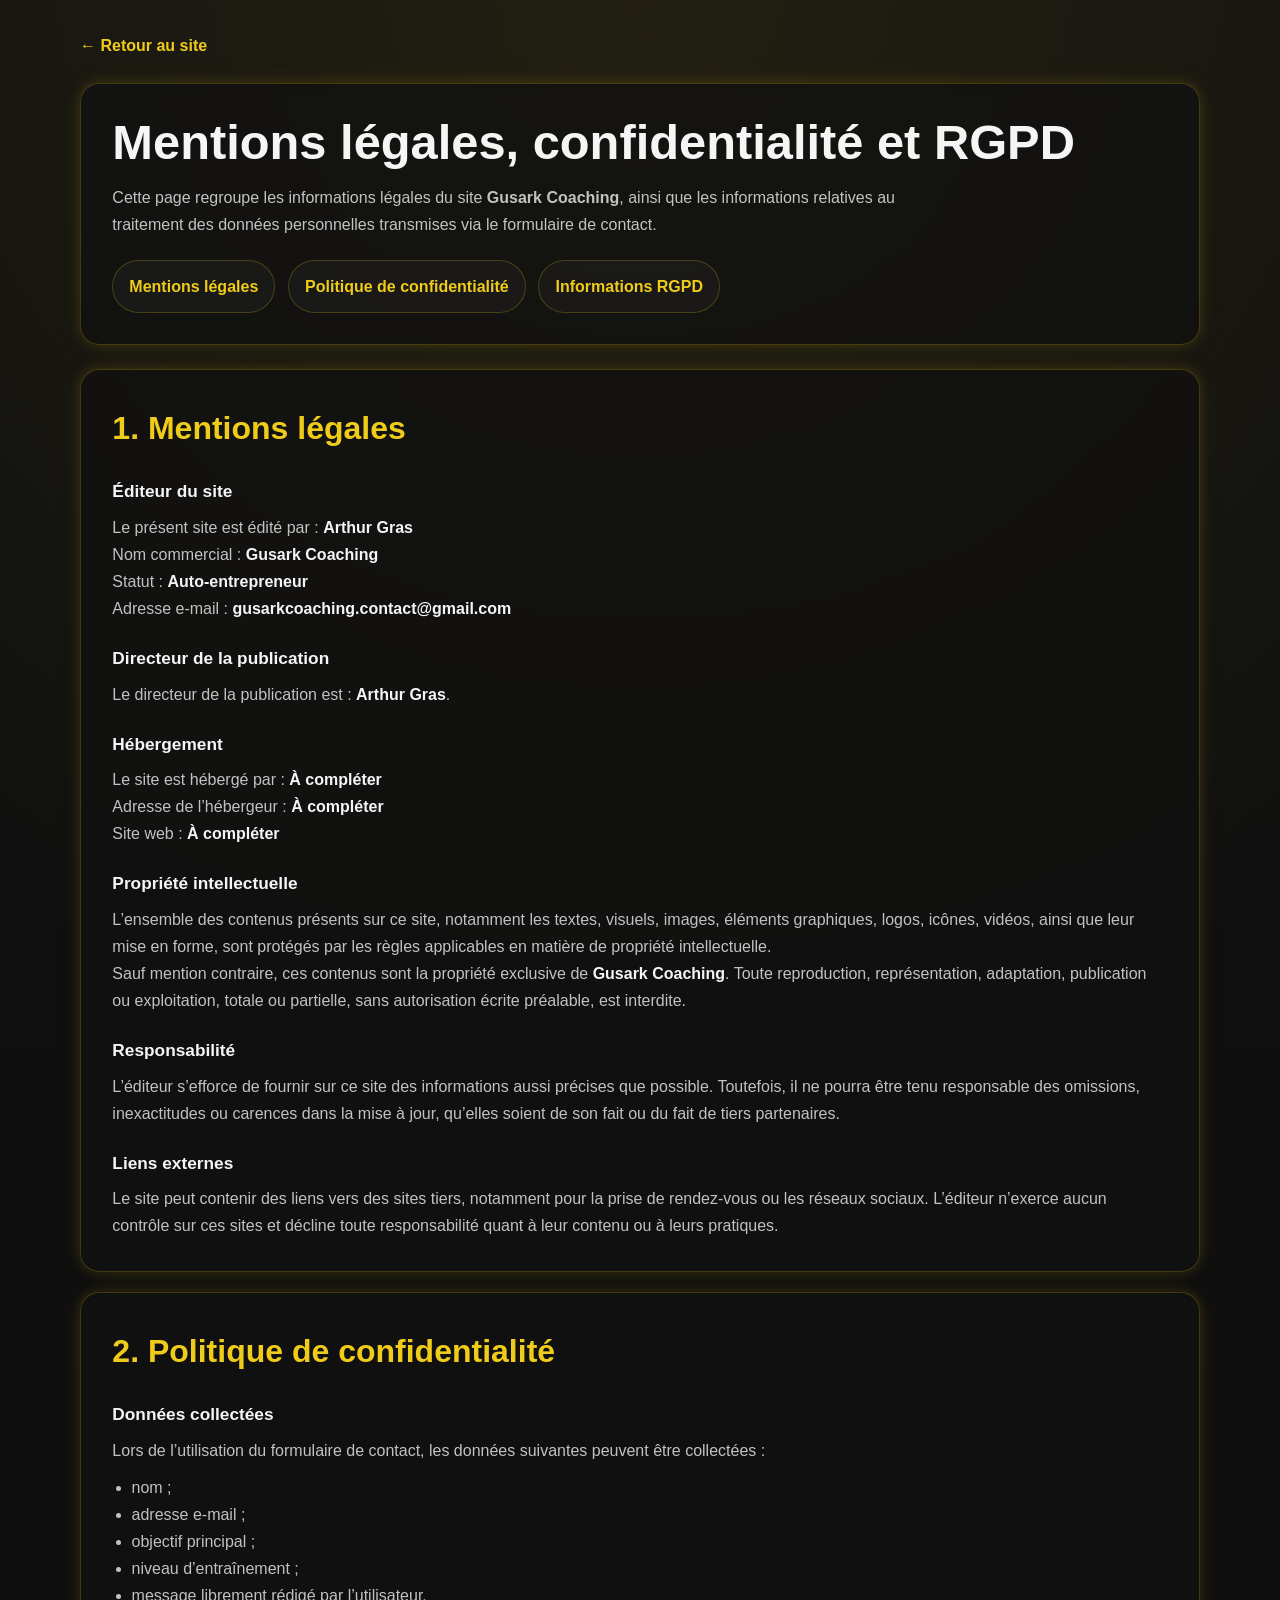
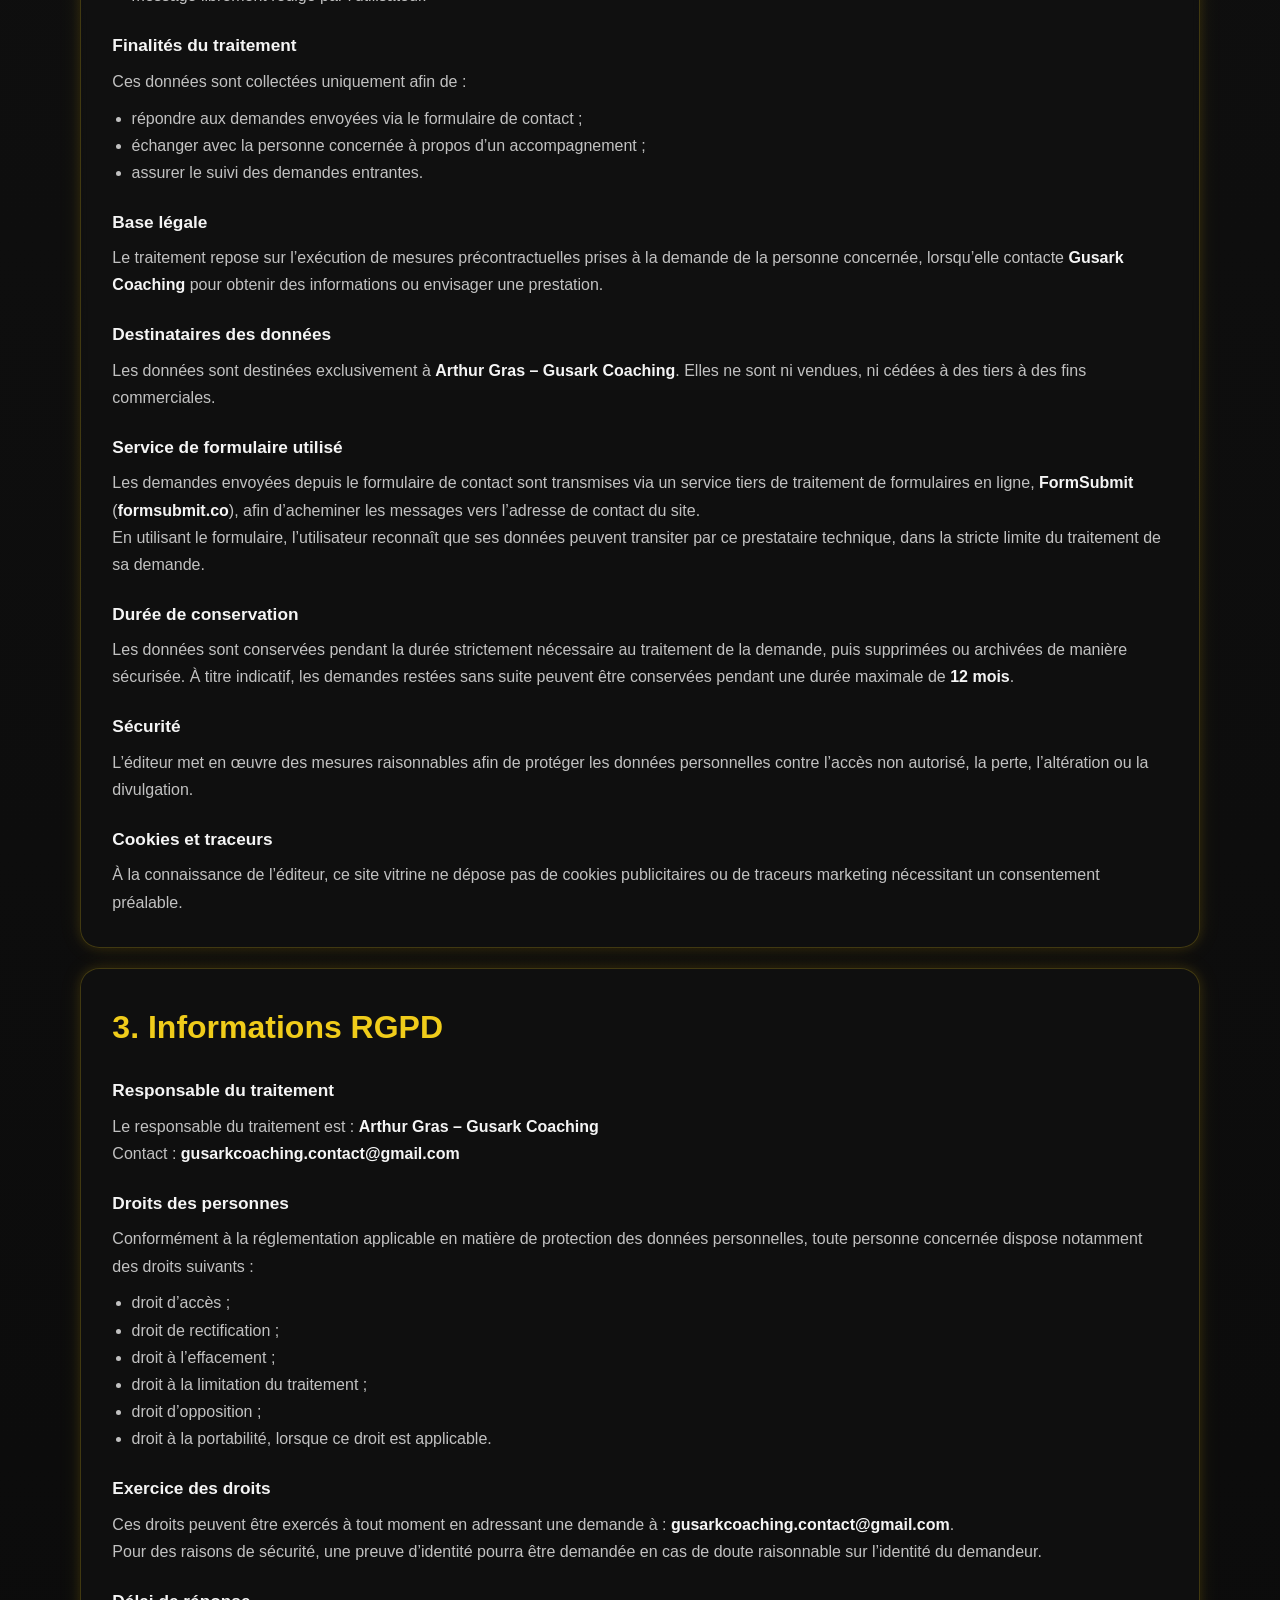
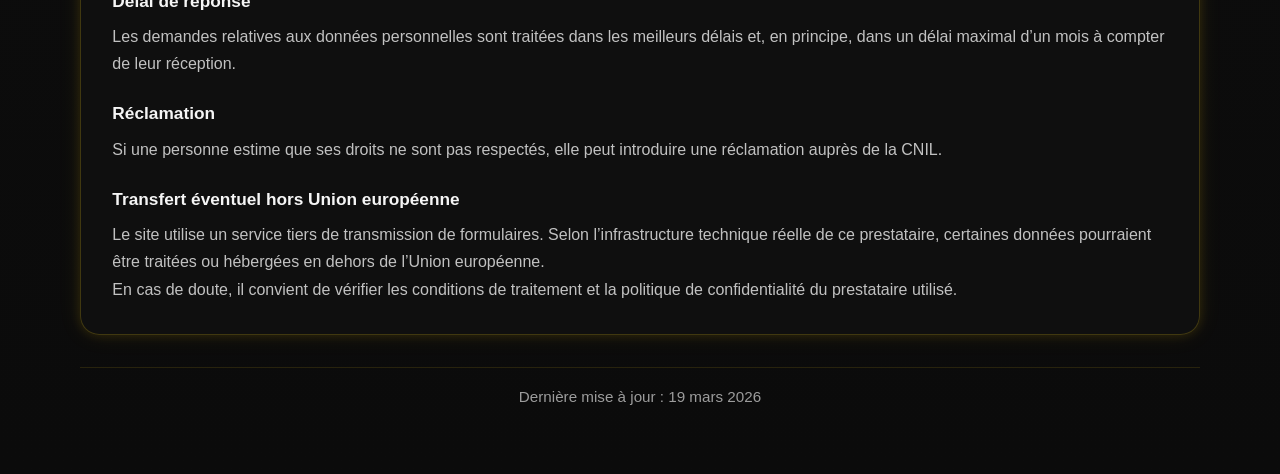
==== rgpd.html @ 07670568 "site_gusarkcoaching_v1" ====
<!DOCTYPE html>
<html lang="fr">
<head>
  <meta charset="UTF-8" />
  <meta name="viewport" content="width=device-width, initial-scale=1.0" />
  <link rel="icon" type="image/png" sizes="32x32" href="./images/favicon.png">
  <title>Mentions légales • Confidentialité • RGPD | Gusark Coaching</title>
  <meta
    name="description"
    content="Mentions légales, politique de confidentialité et informations RGPD du site Gusark Coaching."
  />

  <style>
    :root {
      --color-primary: #111111;
      --color-secondary: #f0cc1a;
      --color-text: #f5f5f5;
      --color-muted: rgba(245, 245, 245, 0.78);
      --color-border: rgba(240, 204, 26, 0.22);
      --color-card: rgba(17, 17, 17, 0.78);
      --color-card-strong: rgba(17, 17, 17, 0.9);
      --color-highlight: rgba(240, 204, 26, 0.08);
      --shadow-soft:
        0 0 12px rgba(255, 204, 0, 0.12),
        0 0 24px rgba(255, 204, 0, 0.08);
      --radius: 1.2rem;
      --max-width: 70rem;
      --linear-yellow: linear-gradient(135deg, #ffdd55 0%, #f0cc1a 100%);
    }

    * {
      box-sizing: border-box;
      margin: 0;
      padding: 0;
    }

    html {
      scroll-behavior: smooth;
    }

    body {
      min-height: 100vh;
      font-family: Arial, Helvetica, sans-serif;
      color: var(--color-text);
      background:
        radial-gradient(circle at top, rgba(240, 204, 26, 0.08), transparent 30%),
        linear-gradient(180deg, #111111 0%, #0b0b0b 100%);
      line-height: 1.7;
    }

    a {
      color: var(--color-secondary);
      text-decoration: none;
      transition: color 0.2s ease, opacity 0.2s ease;
    }

    a:hover,
    a:focus {
      opacity: 0.85;
      text-decoration: underline;
    }

    .legal-page {
      width: min(calc(100% - 2rem), var(--max-width));
      margin: 0 auto;
      padding: 2rem 0 4rem;
    }

    .back-link {
      display: inline-flex;
      align-items: center;
      gap: 0.4rem;
      margin-bottom: 1.5rem;
      font-weight: 700;
    }

    .legal-hero {
      background: var(--color-card);
      border: 1px solid var(--color-border);
      border-radius: var(--radius);
      backdrop-filter: blur(4px);
      box-shadow: var(--shadow-soft);
      padding: clamp(1.4rem, 1rem + 1.2vw, 2.4rem);
      margin-bottom: 1.5rem;
    }

    .legal-hero h1 {
      font-size: clamp(2rem, 1.45rem + 2vw, 3.2rem);
      line-height: 1.1;
      margin-bottom: 0.9rem;
    }

    .legal-hero p {
      color: var(--color-muted);
      max-width: 52rem;
    }

    .legal-nav {
      display: flex;
      flex-wrap: wrap;
      gap: 0.8rem;
      margin-top: 1.4rem;
    }

    .legal-nav a {
      display: inline-flex;
      align-items: center;
      justify-content: center;
      padding: 0.72rem 1rem;
      border: 1px solid var(--color-border);
      border-radius: 999px;
      background: rgba(255, 255, 255, 0.03);
      text-decoration: none;
      font-weight: 600;
    }

    .legal-nav a:hover,
    .legal-nav a:focus {
      text-decoration: none;
      transform: translateY(-1px);
      box-shadow: var(--shadow-soft);
    }

    .legal-section {
      background: var(--color-card);
      border: 1px solid var(--color-border);
      border-radius: var(--radius);
      backdrop-filter: blur(4px);
      box-shadow: var(--shadow-soft);
      padding: clamp(1.4rem, 1rem + 1.2vw, 2rem);
      margin-top: 1.25rem;
    }

    .legal-section h2 {
      color: var(--color-secondary);
      font-size: clamp(1.5rem, 1.2rem + 1vw, 2rem);
      margin-bottom: 1rem;
    }

    .legal-section h3 {
      font-size: 1.08rem;
      margin-top: 1.35rem;
      margin-bottom: 0.45rem;
    }

    .legal-section p,
    .legal-section li {
      color: var(--color-muted);
    }

    .legal-section ul {
      margin: 0.6rem 0 0 1.2rem;
    }

    .legal-section strong {
      color: var(--color-text);
    }

    .legal-note {
      margin-top: 1.1rem;
      padding: 1rem 1.1rem;
      border-left: 4px solid var(--color-secondary);
      border-radius: 0.8rem;
      background: var(--color-highlight);
      color: var(--color-text);
    }

    .mini-mention {
      margin-top: 1rem;
      padding: 0.9rem 1rem;
      border-radius: 0.9rem;
      background: rgba(255, 255, 255, 0.03);
      border: 1px solid rgba(240, 204, 26, 0.14);
      font-size: 0.96rem;
    }

    .legal-footer {
      margin-top: 2rem;
      padding-top: 1rem;
      border-top: 1px solid rgba(240, 204, 26, 0.12);
      text-align: center;
      color: rgba(245, 245, 245, 0.62);
      font-size: 0.95rem;
    }

    @media (max-width: 768px) {
      .legal-page {
        width: min(calc(100% - 1rem), var(--max-width));
        padding-top: 1rem;
      }

      .legal-nav {
        flex-direction: column;
      }

      .legal-nav a {
        width: 100%;
      }
    }
  </style>
</head>
<body>
  <main class="legal-page">
    <a class="back-link" href="index.html">← Retour au site</a>

    <header class="legal-hero">
      <h1>Mentions légales, confidentialité et RGPD</h1>
      <p>
        Cette page regroupe les informations légales du site
        <strong>Gusark Coaching</strong>, ainsi que les informations relatives
        au traitement des données personnelles transmises via le formulaire de contact.
      </p>

      <nav class="legal-nav" aria-label="Navigation interne">
        <a href="#mentions-legales">Mentions légales</a>
        <a href="#politique-confidentialite">Politique de confidentialité</a>
        <a href="#rgpd">Informations RGPD</a>
      </nav>
    </header>

    <section class="legal-section" id="mentions-legales">
      <h2>1. Mentions légales</h2>

      <h3>Éditeur du site</h3>
      <p>
        Le présent site est édité par :
        <strong>Arthur Gras</strong><br>
        Nom commercial : <strong>Gusark Coaching</strong><br>
        Statut : <strong>Auto-entrepreneur</strong><br>
        Adresse e-mail : <strong>gusarkcoaching.contact@gmail.com</strong>
      </p>

      <h3>Directeur de la publication</h3>
      <p>
        Le directeur de la publication est :
        <strong>Arthur Gras</strong>.
      </p>

      <h3>Hébergement</h3>
      <p>
        Le site est hébergé par :
        <strong>À compléter</strong><br>
        Adresse de l’hébergeur :
        <strong>À compléter</strong><br>
        Site web :
        <strong>À compléter</strong>
      </p>


      <h3>Propriété intellectuelle</h3>
      <p>
        L’ensemble des contenus présents sur ce site, notamment les textes, visuels,
        images, éléments graphiques, logos, icônes, vidéos, ainsi que leur mise en forme,
        sont protégés par les règles applicables en matière de propriété intellectuelle.
      </p>
      <p>
        Sauf mention contraire, ces contenus sont la propriété exclusive de
        <strong>Gusark Coaching</strong>. Toute reproduction, représentation, adaptation,
        publication ou exploitation, totale ou partielle, sans autorisation écrite
        préalable, est interdite.
      </p>

      <h3>Responsabilité</h3>
      <p>
        L’éditeur s’efforce de fournir sur ce site des informations aussi précises
        que possible. Toutefois, il ne pourra être tenu responsable des omissions,
        inexactitudes ou carences dans la mise à jour, qu’elles soient de son fait
        ou du fait de tiers partenaires.
      </p>

      <h3>Liens externes</h3>
      <p>
        Le site peut contenir des liens vers des sites tiers, notamment pour la prise
        de rendez-vous ou les réseaux sociaux. L’éditeur n’exerce aucun contrôle sur
        ces sites et décline toute responsabilité quant à leur contenu ou à leurs pratiques.
      </p>
    </section>

    <section class="legal-section" id="politique-confidentialite">
      <h2>2. Politique de confidentialité</h2>

      <h3>Données collectées</h3>
      <p>
        Lors de l’utilisation du formulaire de contact, les données suivantes
        peuvent être collectées :
      </p>
      <ul>
        <li>nom ;</li>
        <li>adresse e-mail ;</li>
        <li>objectif principal ;</li>
        <li>niveau d’entraînement ;</li>
        <li>message librement rédigé par l’utilisateur.</li>
      </ul>

      <h3>Finalités du traitement</h3>
      <p>
        Ces données sont collectées uniquement afin de :
      </p>
      <ul>
        <li>répondre aux demandes envoyées via le formulaire de contact ;</li>
        <li>échanger avec la personne concernée à propos d’un accompagnement ;</li>
        <li>assurer le suivi des demandes entrantes.</li>
      </ul>

      <h3>Base légale</h3>
      <p>
        Le traitement repose sur l’exécution de mesures précontractuelles prises à
        la demande de la personne concernée, lorsqu’elle contacte
        <strong>Gusark Coaching</strong> pour obtenir des informations ou envisager
        une prestation.
      </p>

      <h3>Destinataires des données</h3>
      <p>
        Les données sont destinées exclusivement à
        <strong>Arthur Gras – Gusark Coaching</strong>.
        Elles ne sont ni vendues, ni cédées à des tiers à des fins commerciales.
      </p>

      <h3>Service de formulaire utilisé</h3>
      <p>
        Les demandes envoyées depuis le formulaire de contact sont transmises via
        un service tiers de traitement de formulaires en ligne,
        <strong>FormSubmit</strong> (<strong>formsubmit.co</strong>),
        afin d’acheminer les messages vers l’adresse de contact du site.
      </p>
      <p>
        En utilisant le formulaire, l’utilisateur reconnaît que ses données peuvent
        transiter par ce prestataire technique, dans la stricte limite du traitement
        de sa demande.
      </p>

      <h3>Durée de conservation</h3>
      <p>
        Les données sont conservées pendant la durée strictement nécessaire au
        traitement de la demande, puis supprimées ou archivées de manière sécurisée.
        À titre indicatif, les demandes restées sans suite peuvent être conservées
        pendant une durée maximale de <strong>12 mois</strong>.
      </p>

      <h3>Sécurité</h3>
      <p>
        L’éditeur met en œuvre des mesures raisonnables afin de protéger les données
        personnelles contre l’accès non autorisé, la perte, l’altération ou la divulgation.
      </p>

      <h3>Cookies et traceurs</h3>
      <p>
        À la connaissance de l’éditeur, ce site vitrine ne dépose pas de cookies
        publicitaires ou de traceurs marketing nécessitant un consentement préalable.
      </p>
    </section>

    <section class="legal-section" id="rgpd">
      <h2>3. Informations RGPD</h2>

      <h3>Responsable du traitement</h3>
      <p>
        Le responsable du traitement est :
        <strong>Arthur Gras – Gusark Coaching</strong><br>
        Contact :
        <strong>gusarkcoaching.contact@gmail.com</strong>
      </p>

      <h3>Droits des personnes</h3>
      <p>
        Conformément à la réglementation applicable en matière de protection des données
        personnelles, toute personne concernée dispose notamment des droits suivants :
      </p>
      <ul>
        <li>droit d’accès ;</li>
        <li>droit de rectification ;</li>
        <li>droit à l’effacement ;</li>
        <li>droit à la limitation du traitement ;</li>
        <li>droit d’opposition ;</li>
        <li>droit à la portabilité, lorsque ce droit est applicable.</li>
      </ul>

      <h3>Exercice des droits</h3>
      <p>
        Ces droits peuvent être exercés à tout moment en adressant une demande à :
        <strong>gusarkcoaching.contact@gmail.com</strong>.
      </p>
      <p>
        Pour des raisons de sécurité, une preuve d’identité pourra être demandée
        en cas de doute raisonnable sur l’identité du demandeur.
      </p>

      <h3>Délai de réponse</h3>
      <p>
        Les demandes relatives aux données personnelles sont traitées dans les meilleurs
        délais et, en principe, dans un délai maximal d’un mois à compter de leur réception.
      </p>

      <h3>Réclamation</h3>
      <p>
        Si une personne estime que ses droits ne sont pas respectés, elle peut introduire
        une réclamation auprès de la CNIL.
      </p>

      <h3>Transfert éventuel hors Union européenne</h3>
      <p>
        Le site utilise un service tiers de transmission de formulaires.
        Selon l’infrastructure technique réelle de ce prestataire, certaines données
        pourraient être traitées ou hébergées en dehors de l’Union européenne.
      </p>
      <p>
        En cas de doute, il convient de vérifier les conditions de traitement et
        la politique de confidentialité du prestataire utilisé.
      </p>
    </section>

    <footer class="legal-footer">
      <p>Dernière mise à jour : 19 mars 2026</p>
    </footer>
  </main>
</body>
</html>
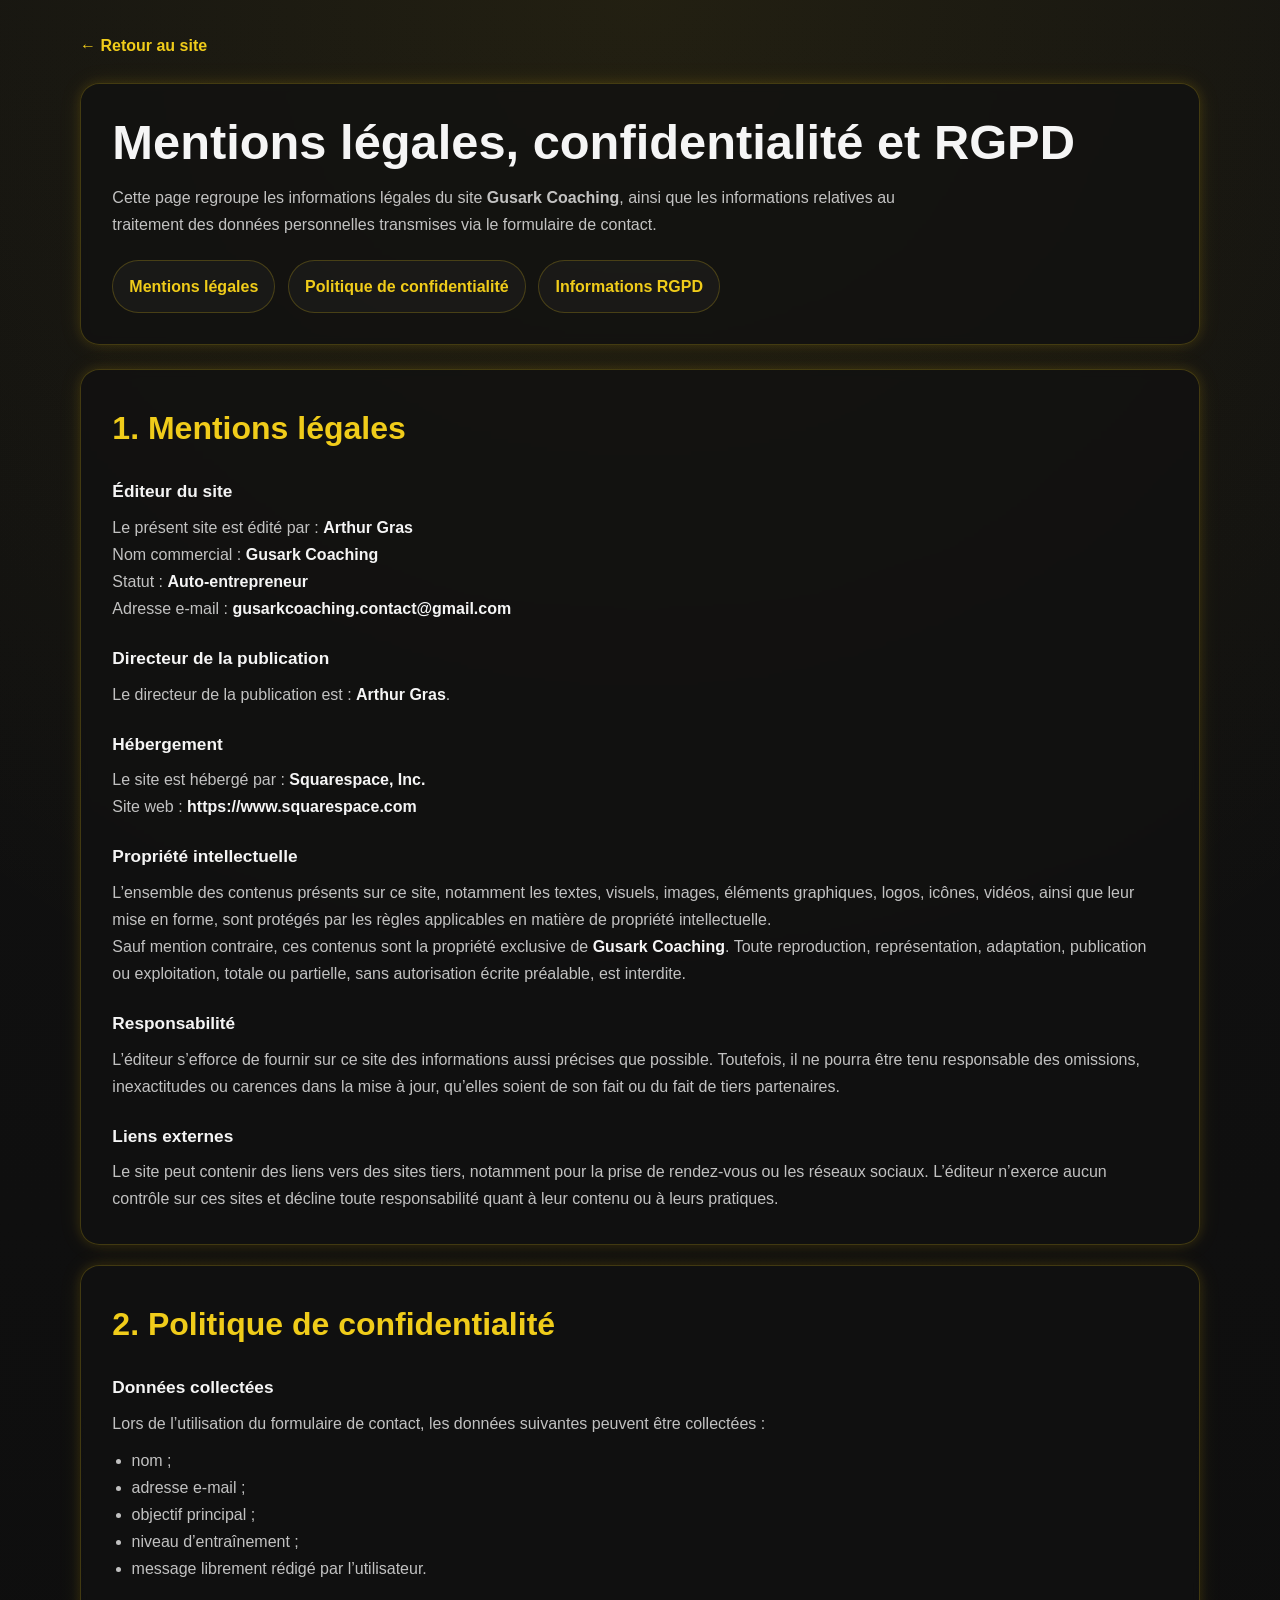
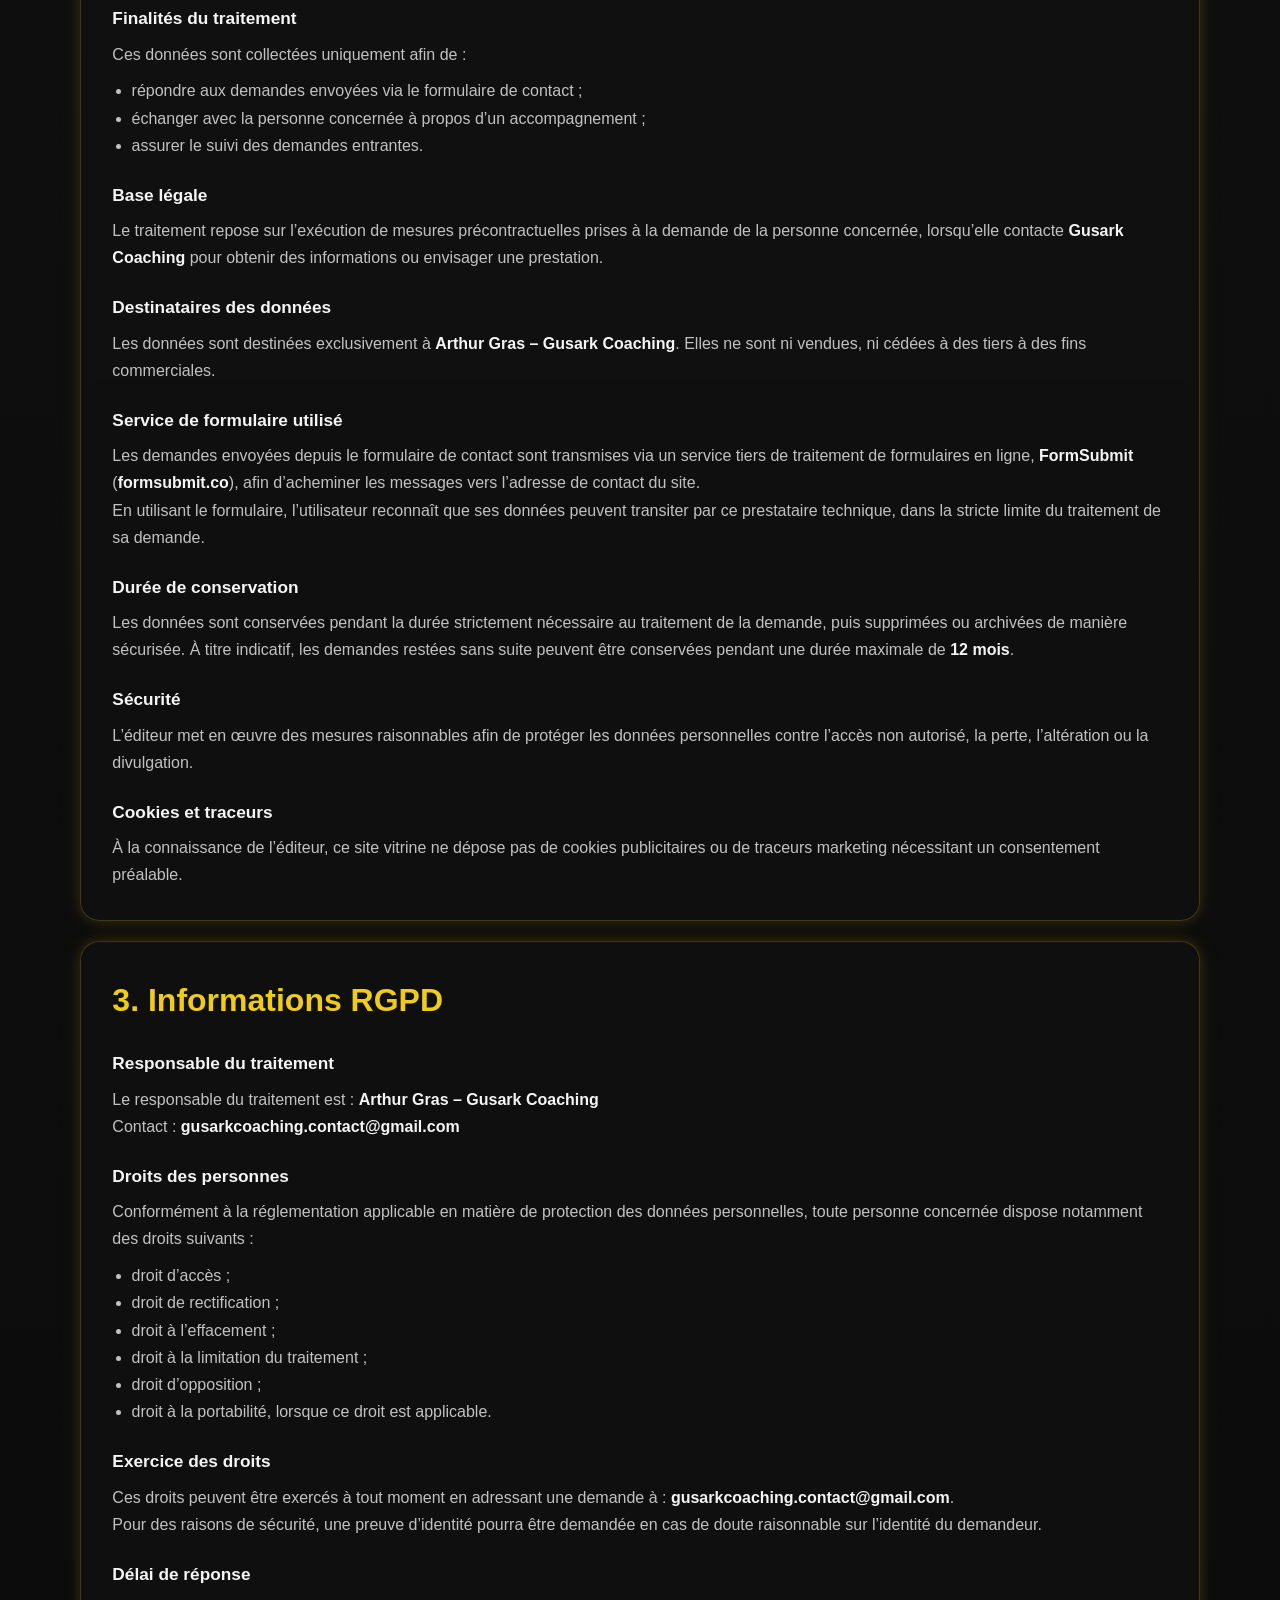
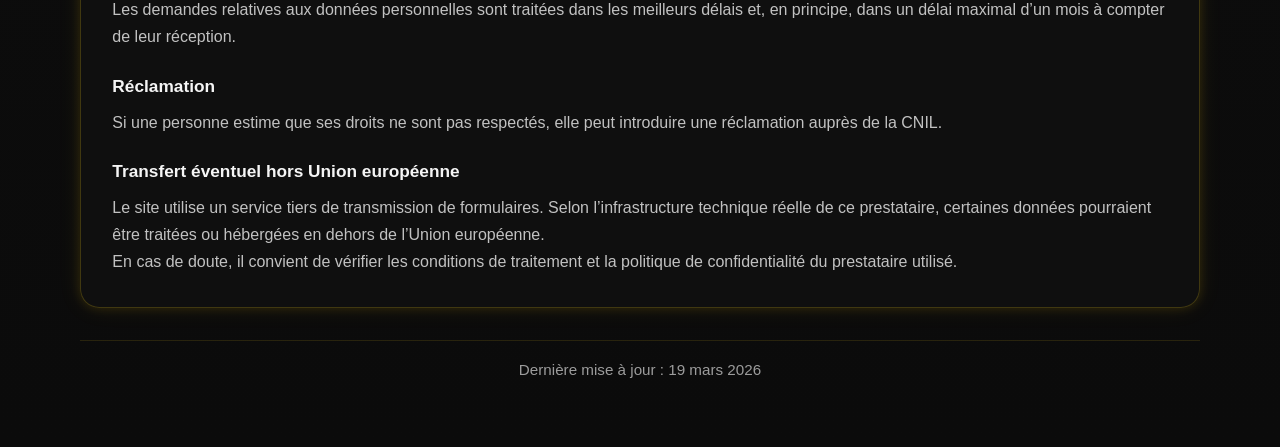
==== commit b6cf4292: "modif infos héberegeur" ====
--- a/rgpd.html
+++ b/rgpd.html
@@ -239,11 +239,9 @@
       <h3>Hébergement</h3>
       <p>
         Le site est hébergé par :
-        <strong>À compléter</strong><br>
-        Adresse de l’hébergeur :
-        <strong>À compléter</strong><br>
+        <strong>Squarespace, Inc.</strong><br>
         Site web :
-        <strong>À compléter</strong>
+        <strong>https://www.squarespace.com</strong>
       </p>
 
 
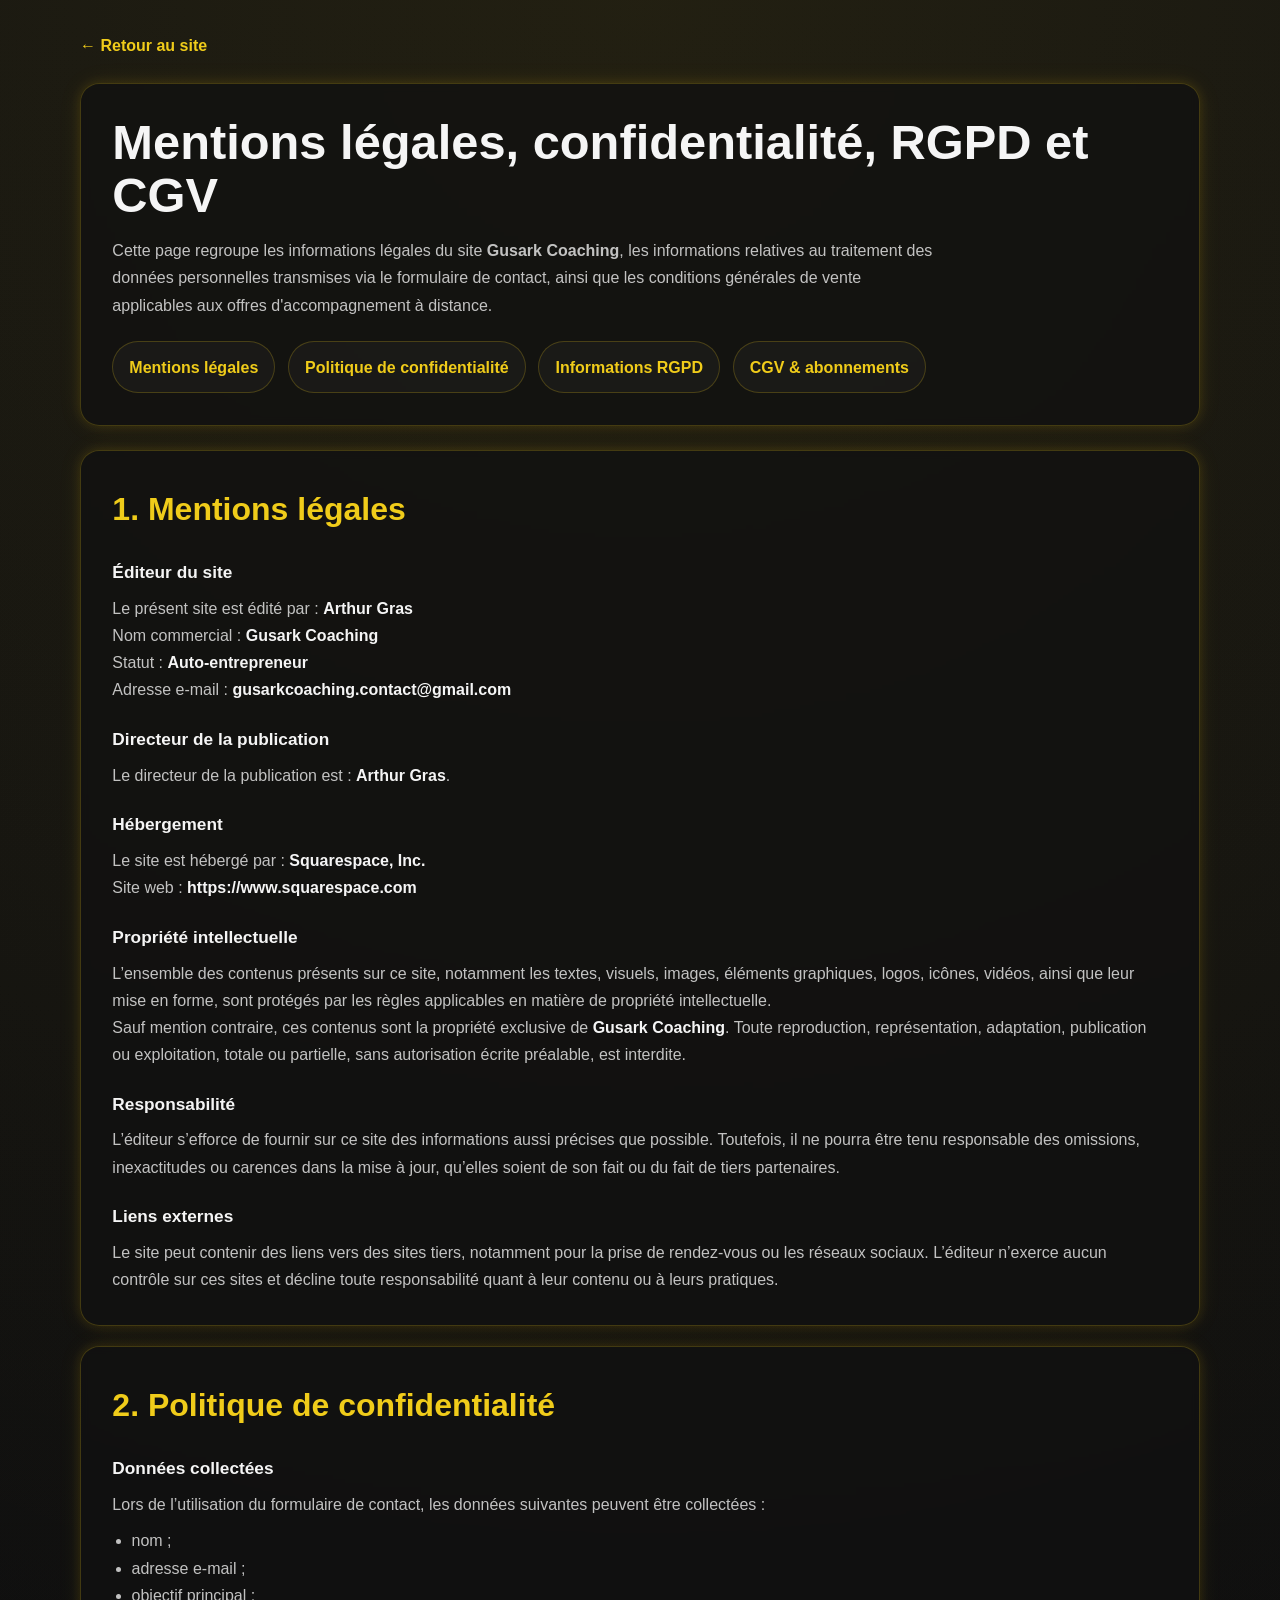
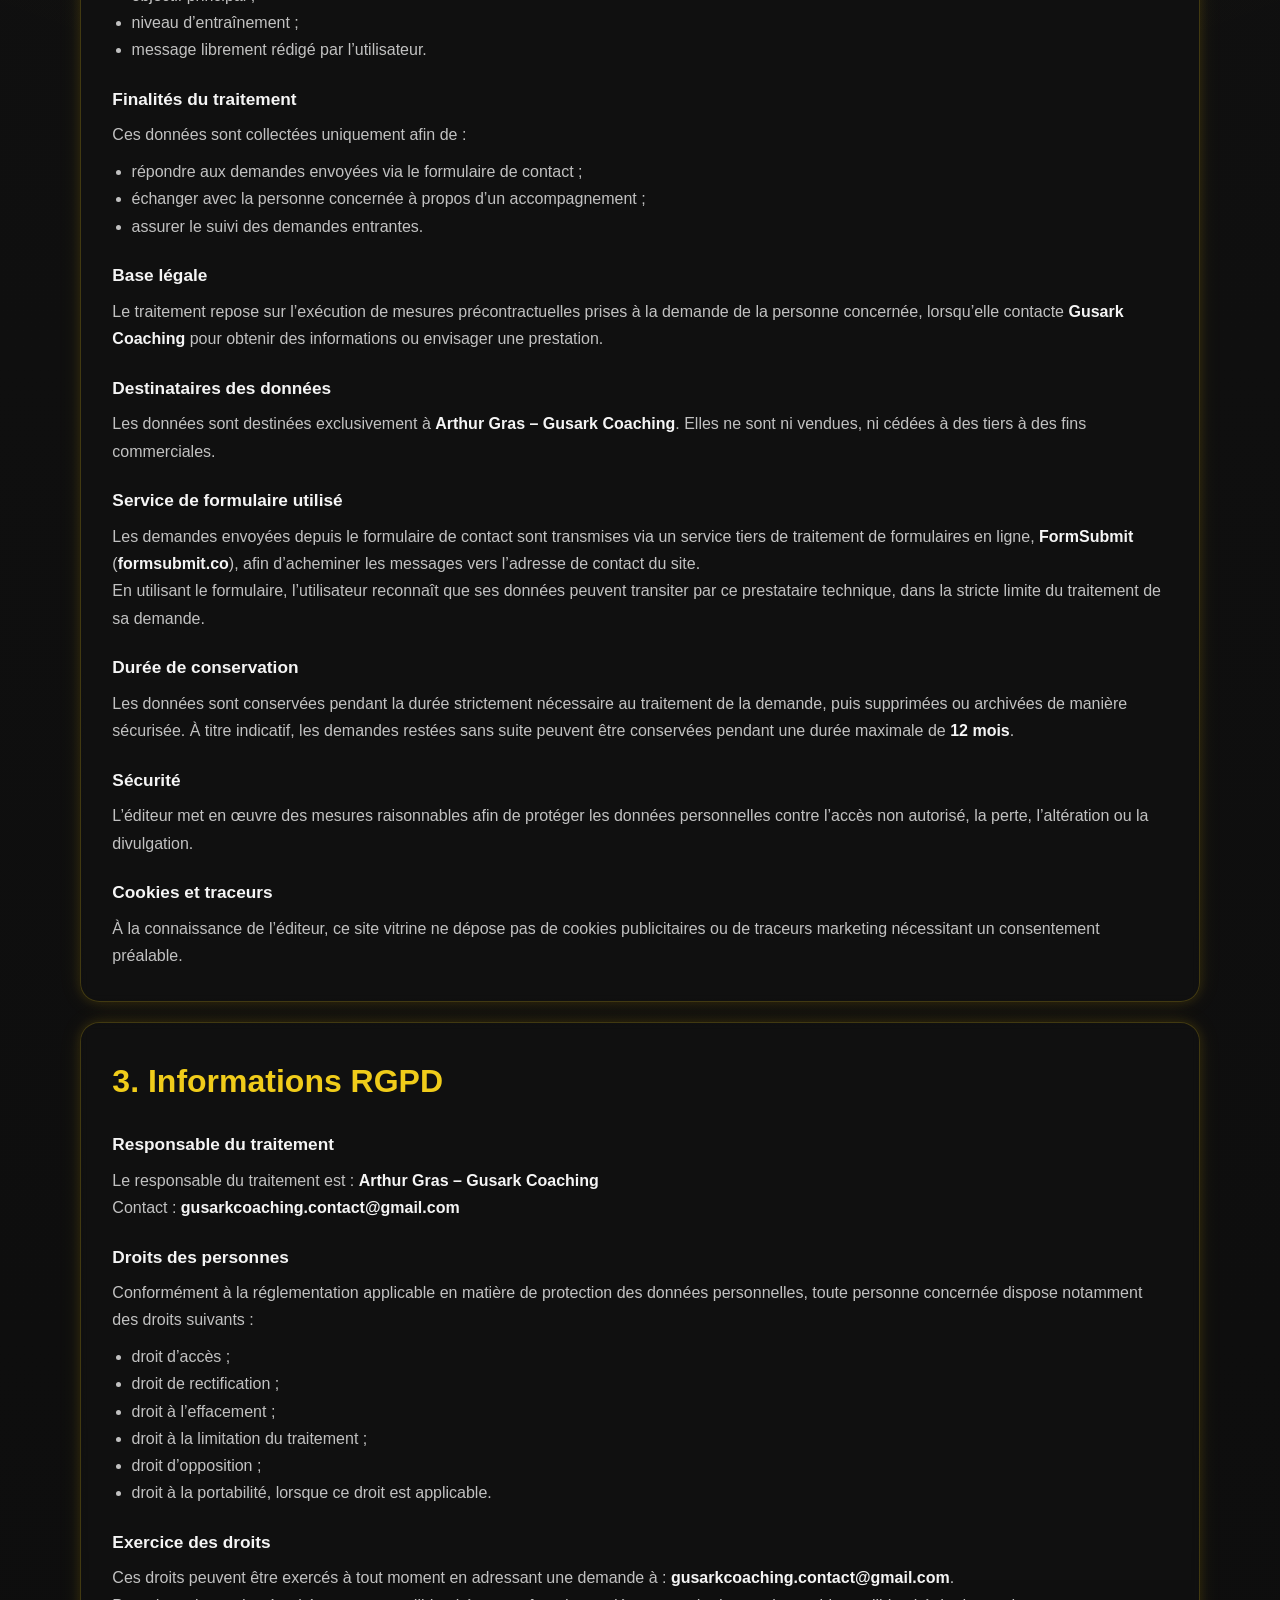
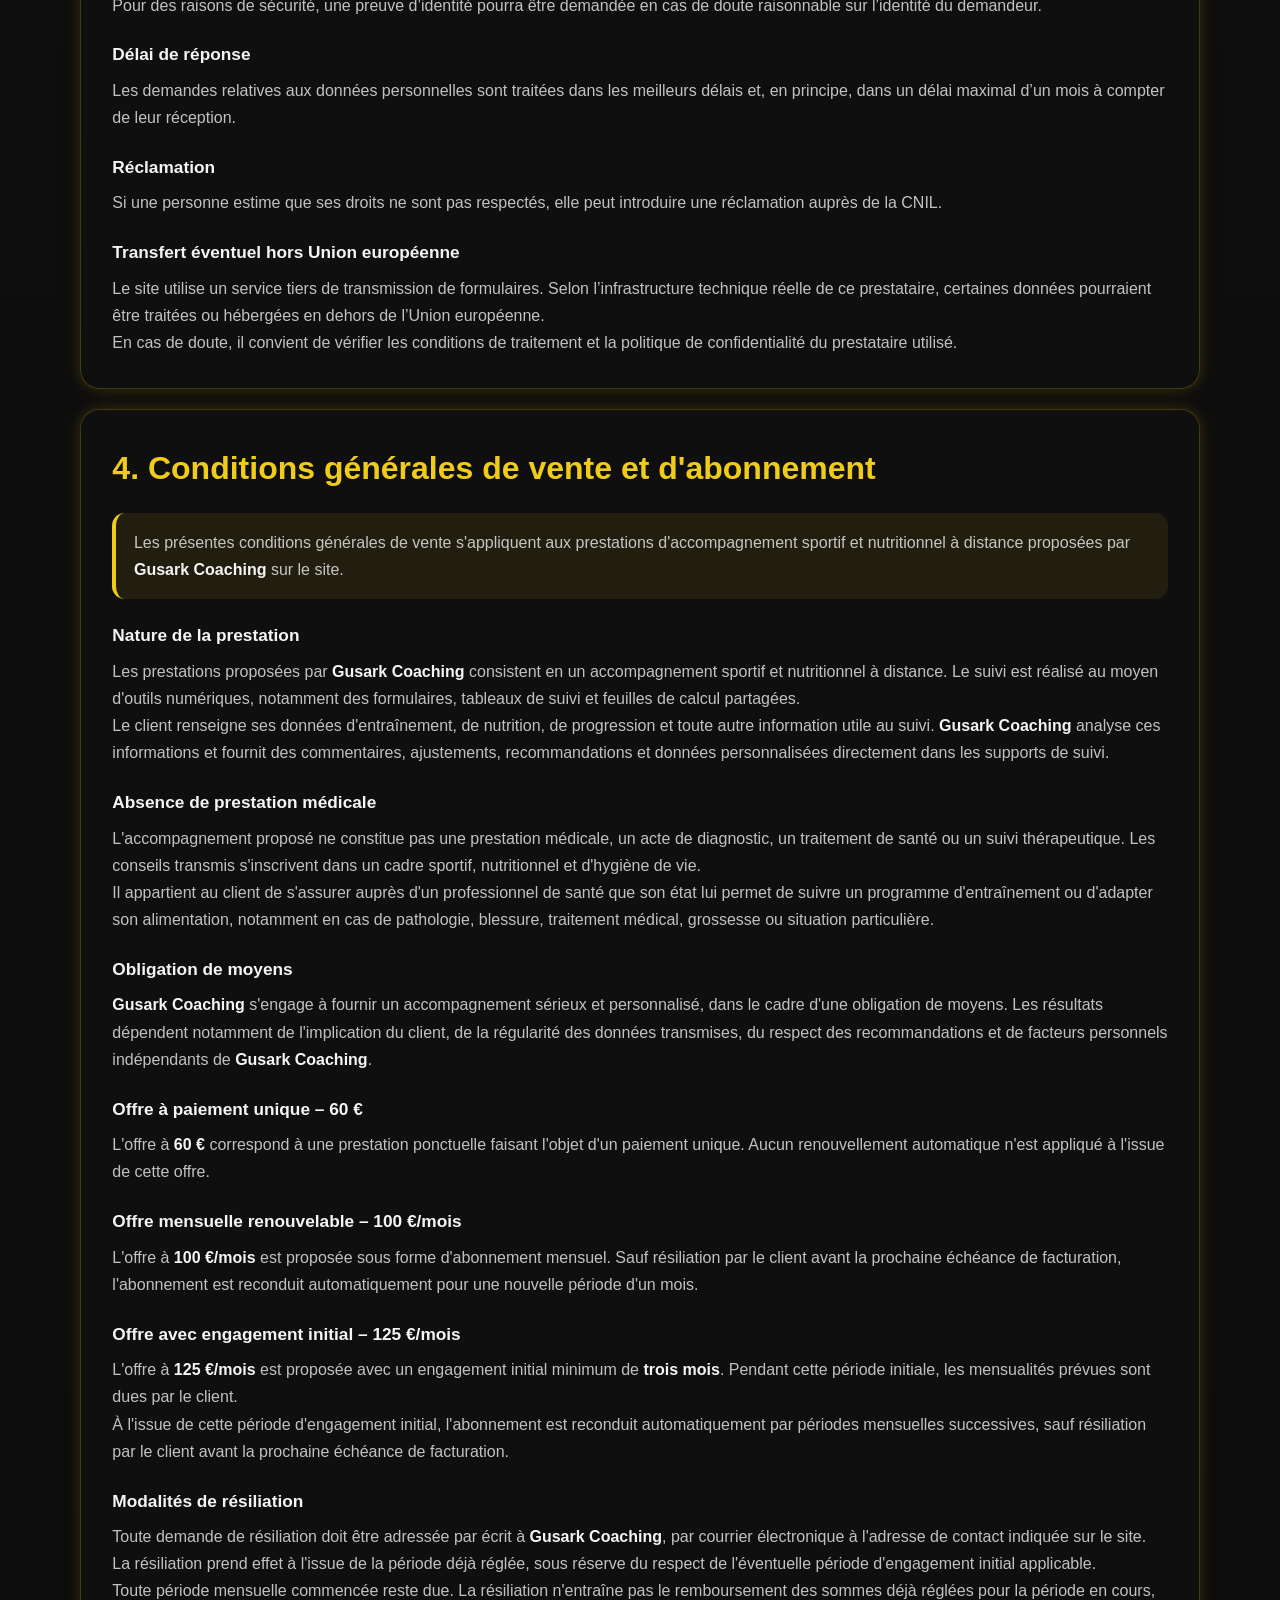
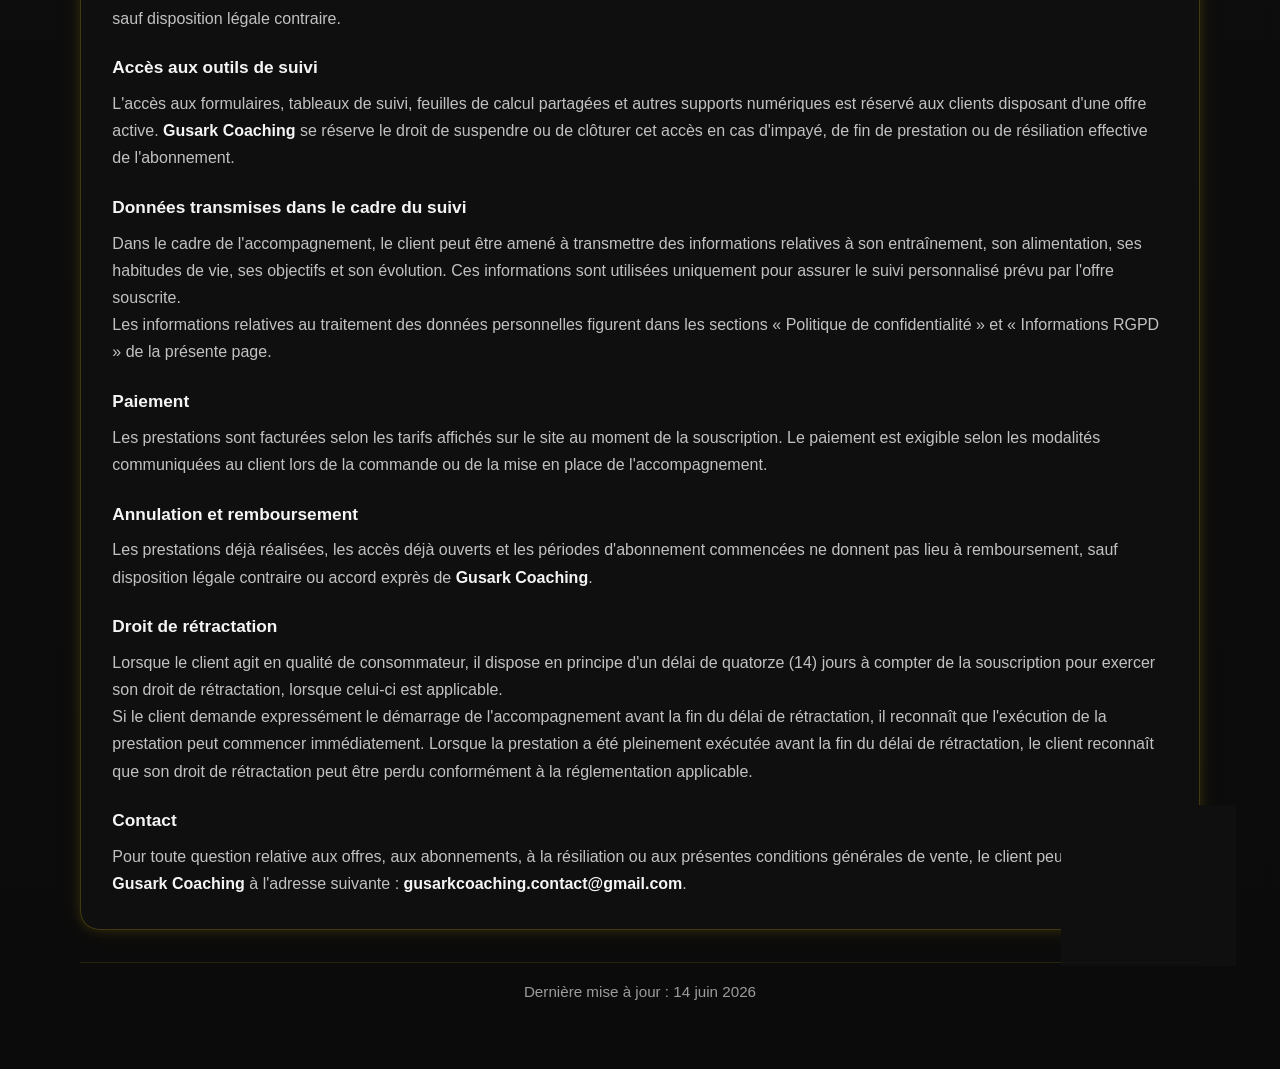
==== commit 531f936c: "modif prix offres et page mentions légales" ====
--- a/rgpd.html
+++ b/rgpd.html
@@ -1,416 +1,562 @@
-<!DOCTYPE html>
-<html lang="fr">
-<head>
-  <meta charset="UTF-8" />
-  <meta name="viewport" content="width=device-width, initial-scale=1.0" />
-  <link rel="icon" type="image/png" sizes="32x32" href="./images/favicon.png">
-  <title>Mentions légales • Confidentialité • RGPD | Gusark Coaching</title>
-  <meta
-    name="description"
-    content="Mentions légales, politique de confidentialité et informations RGPD du site Gusark Coaching."
-  />
-
-  <style>
-    :root {
-      --color-primary: #111111;
-      --color-secondary: #f0cc1a;
-      --color-text: #f5f5f5;
-      --color-muted: rgba(245, 245, 245, 0.78);
-      --color-border: rgba(240, 204, 26, 0.22);
-      --color-card: rgba(17, 17, 17, 0.78);
-      --color-card-strong: rgba(17, 17, 17, 0.9);
-      --color-highlight: rgba(240, 204, 26, 0.08);
-      --shadow-soft:
-        0 0 12px rgba(255, 204, 0, 0.12),
-        0 0 24px rgba(255, 204, 0, 0.08);
-      --radius: 1.2rem;
-      --max-width: 70rem;
-      --linear-yellow: linear-gradient(135deg, #ffdd55 0%, #f0cc1a 100%);
-    }
-
-    * {
-      box-sizing: border-box;
-      margin: 0;
-      padding: 0;
-    }
-
-    html {
-      scroll-behavior: smooth;
-    }
-
-    body {
-      min-height: 100vh;
-      font-family: Arial, Helvetica, sans-serif;
-      color: var(--color-text);
-      background:
-        radial-gradient(circle at top, rgba(240, 204, 26, 0.08), transparent 30%),
-        linear-gradient(180deg, #111111 0%, #0b0b0b 100%);
-      line-height: 1.7;
-    }
-
-    a {
-      color: var(--color-secondary);
-      text-decoration: none;
-      transition: color 0.2s ease, opacity 0.2s ease;
-    }
-
-    a:hover,
-    a:focus {
-      opacity: 0.85;
-      text-decoration: underline;
-    }
-
-    .legal-page {
-      width: min(calc(100% - 2rem), var(--max-width));
-      margin: 0 auto;
-      padding: 2rem 0 4rem;
-    }
-
-    .back-link {
-      display: inline-flex;
-      align-items: center;
-      gap: 0.4rem;
-      margin-bottom: 1.5rem;
-      font-weight: 700;
-    }
-
-    .legal-hero {
-      background: var(--color-card);
-      border: 1px solid var(--color-border);
-      border-radius: var(--radius);
-      backdrop-filter: blur(4px);
-      box-shadow: var(--shadow-soft);
-      padding: clamp(1.4rem, 1rem + 1.2vw, 2.4rem);
-      margin-bottom: 1.5rem;
-    }
-
-    .legal-hero h1 {
-      font-size: clamp(2rem, 1.45rem + 2vw, 3.2rem);
-      line-height: 1.1;
-      margin-bottom: 0.9rem;
-    }
-
-    .legal-hero p {
-      color: var(--color-muted);
-      max-width: 52rem;
-    }
-
-    .legal-nav {
-      display: flex;
-      flex-wrap: wrap;
-      gap: 0.8rem;
-      margin-top: 1.4rem;
-    }
-
-    .legal-nav a {
-      display: inline-flex;
-      align-items: center;
-      justify-content: center;
-      padding: 0.72rem 1rem;
-      border: 1px solid var(--color-border);
-      border-radius: 999px;
-      background: rgba(255, 255, 255, 0.03);
-      text-decoration: none;
-      font-weight: 600;
-    }
-
-    .legal-nav a:hover,
-    .legal-nav a:focus {
-      text-decoration: none;
-      transform: translateY(-1px);
-      box-shadow: var(--shadow-soft);
-    }
-
-    .legal-section {
-      background: var(--color-card);
-      border: 1px solid var(--color-border);
-      border-radius: var(--radius);
-      backdrop-filter: blur(4px);
-      box-shadow: var(--shadow-soft);
-      padding: clamp(1.4rem, 1rem + 1.2vw, 2rem);
-      margin-top: 1.25rem;
-    }
-
-    .legal-section h2 {
-      color: var(--color-secondary);
-      font-size: clamp(1.5rem, 1.2rem + 1vw, 2rem);
-      margin-bottom: 1rem;
-    }
-
-    .legal-section h3 {
-      font-size: 1.08rem;
-      margin-top: 1.35rem;
-      margin-bottom: 0.45rem;
-    }
-
-    .legal-section p,
-    .legal-section li {
-      color: var(--color-muted);
-    }
-
-    .legal-section ul {
-      margin: 0.6rem 0 0 1.2rem;
-    }
-
-    .legal-section strong {
-      color: var(--color-text);
-    }
-
-    .legal-note {
-      margin-top: 1.1rem;
-      padding: 1rem 1.1rem;
-      border-left: 4px solid var(--color-secondary);
-      border-radius: 0.8rem;
-      background: var(--color-highlight);
-      color: var(--color-text);
-    }
-
-    .mini-mention {
-      margin-top: 1rem;
-      padding: 0.9rem 1rem;
-      border-radius: 0.9rem;
-      background: rgba(255, 255, 255, 0.03);
-      border: 1px solid rgba(240, 204, 26, 0.14);
-      font-size: 0.96rem;
-    }
-
-    .legal-footer {
-      margin-top: 2rem;
-      padding-top: 1rem;
-      border-top: 1px solid rgba(240, 204, 26, 0.12);
-      text-align: center;
-      color: rgba(245, 245, 245, 0.62);
-      font-size: 0.95rem;
-    }
-
-    @media (max-width: 768px) {
-      .legal-page {
-        width: min(calc(100% - 1rem), var(--max-width));
-        padding-top: 1rem;
-      }
-
-      .legal-nav {
-        flex-direction: column;
-      }
-
-      .legal-nav a {
-        width: 100%;
-      }
-    }
-  </style>
-</head>
-<body>
-  <main class="legal-page">
-    <a class="back-link" href="index.html">← Retour au site</a>
-
-    <header class="legal-hero">
-      <h1>Mentions légales, confidentialité et RGPD</h1>
-      <p>
-        Cette page regroupe les informations légales du site
-        <strong>Gusark Coaching</strong>, ainsi que les informations relatives
-        au traitement des données personnelles transmises via le formulaire de contact.
-      </p>
-
-      <nav class="legal-nav" aria-label="Navigation interne">
-        <a href="#mentions-legales">Mentions légales</a>
-        <a href="#politique-confidentialite">Politique de confidentialité</a>
-        <a href="#rgpd">Informations RGPD</a>
-      </nav>
-    </header>
-
-    <section class="legal-section" id="mentions-legales">
-      <h2>1. Mentions légales</h2>
-
-      <h3>Éditeur du site</h3>
-      <p>
-        Le présent site est édité par :
-        <strong>Arthur Gras</strong><br>
-        Nom commercial : <strong>Gusark Coaching</strong><br>
-        Statut : <strong>Auto-entrepreneur</strong><br>
-        Adresse e-mail : <strong>gusarkcoaching.contact@gmail.com</strong>
-      </p>
-
-      <h3>Directeur de la publication</h3>
-      <p>
-        Le directeur de la publication est :
-        <strong>Arthur Gras</strong>.
-      </p>
-
-      <h3>Hébergement</h3>
-      <p>
-        Le site est hébergé par :
-        <strong>Squarespace, Inc.</strong><br>
-        Site web :
-        <strong>https://www.squarespace.com</strong>
-      </p>
-
-
-      <h3>Propriété intellectuelle</h3>
-      <p>
-        L’ensemble des contenus présents sur ce site, notamment les textes, visuels,
-        images, éléments graphiques, logos, icônes, vidéos, ainsi que leur mise en forme,
-        sont protégés par les règles applicables en matière de propriété intellectuelle.
-      </p>
-      <p>
-        Sauf mention contraire, ces contenus sont la propriété exclusive de
-        <strong>Gusark Coaching</strong>. Toute reproduction, représentation, adaptation,
-        publication ou exploitation, totale ou partielle, sans autorisation écrite
-        préalable, est interdite.
-      </p>
-
-      <h3>Responsabilité</h3>
-      <p>
-        L’éditeur s’efforce de fournir sur ce site des informations aussi précises
-        que possible. Toutefois, il ne pourra être tenu responsable des omissions,
-        inexactitudes ou carences dans la mise à jour, qu’elles soient de son fait
-        ou du fait de tiers partenaires.
-      </p>
-
-      <h3>Liens externes</h3>
-      <p>
-        Le site peut contenir des liens vers des sites tiers, notamment pour la prise
-        de rendez-vous ou les réseaux sociaux. L’éditeur n’exerce aucun contrôle sur
-        ces sites et décline toute responsabilité quant à leur contenu ou à leurs pratiques.
-      </p>
-    </section>
-
-    <section class="legal-section" id="politique-confidentialite">
-      <h2>2. Politique de confidentialité</h2>
-
-      <h3>Données collectées</h3>
-      <p>
-        Lors de l’utilisation du formulaire de contact, les données suivantes
-        peuvent être collectées :
-      </p>
-      <ul>
-        <li>nom ;</li>
-        <li>adresse e-mail ;</li>
-        <li>objectif principal ;</li>
-        <li>niveau d’entraînement ;</li>
-        <li>message librement rédigé par l’utilisateur.</li>
-      </ul>
-
-      <h3>Finalités du traitement</h3>
-      <p>
-        Ces données sont collectées uniquement afin de :
-      </p>
-      <ul>
-        <li>répondre aux demandes envoyées via le formulaire de contact ;</li>
-        <li>échanger avec la personne concernée à propos d’un accompagnement ;</li>
-        <li>assurer le suivi des demandes entrantes.</li>
-      </ul>
-
-      <h3>Base légale</h3>
-      <p>
-        Le traitement repose sur l’exécution de mesures précontractuelles prises à
-        la demande de la personne concernée, lorsqu’elle contacte
-        <strong>Gusark Coaching</strong> pour obtenir des informations ou envisager
-        une prestation.
-      </p>
-
-      <h3>Destinataires des données</h3>
-      <p>
-        Les données sont destinées exclusivement à
-        <strong>Arthur Gras – Gusark Coaching</strong>.
-        Elles ne sont ni vendues, ni cédées à des tiers à des fins commerciales.
-      </p>
-
-      <h3>Service de formulaire utilisé</h3>
-      <p>
-        Les demandes envoyées depuis le formulaire de contact sont transmises via
-        un service tiers de traitement de formulaires en ligne,
-        <strong>FormSubmit</strong> (<strong>formsubmit.co</strong>),
-        afin d’acheminer les messages vers l’adresse de contact du site.
-      </p>
-      <p>
-        En utilisant le formulaire, l’utilisateur reconnaît que ses données peuvent
-        transiter par ce prestataire technique, dans la stricte limite du traitement
-        de sa demande.
-      </p>
-
-      <h3>Durée de conservation</h3>
-      <p>
-        Les données sont conservées pendant la durée strictement nécessaire au
-        traitement de la demande, puis supprimées ou archivées de manière sécurisée.
-        À titre indicatif, les demandes restées sans suite peuvent être conservées
-        pendant une durée maximale de <strong>12 mois</strong>.
-      </p>
-
-      <h3>Sécurité</h3>
-      <p>
-        L’éditeur met en œuvre des mesures raisonnables afin de protéger les données
-        personnelles contre l’accès non autorisé, la perte, l’altération ou la divulgation.
-      </p>
-
-      <h3>Cookies et traceurs</h3>
-      <p>
-        À la connaissance de l’éditeur, ce site vitrine ne dépose pas de cookies
-        publicitaires ou de traceurs marketing nécessitant un consentement préalable.
-      </p>
-    </section>
-
-    <section class="legal-section" id="rgpd">
-      <h2>3. Informations RGPD</h2>
-
-      <h3>Responsable du traitement</h3>
-      <p>
-        Le responsable du traitement est :
-        <strong>Arthur Gras – Gusark Coaching</strong><br>
-        Contact :
-        <strong>gusarkcoaching.contact@gmail.com</strong>
-      </p>
-
-      <h3>Droits des personnes</h3>
-      <p>
-        Conformément à la réglementation applicable en matière de protection des données
-        personnelles, toute personne concernée dispose notamment des droits suivants :
-      </p>
-      <ul>
-        <li>droit d’accès ;</li>
-        <li>droit de rectification ;</li>
-        <li>droit à l’effacement ;</li>
-        <li>droit à la limitation du traitement ;</li>
-        <li>droit d’opposition ;</li>
-        <li>droit à la portabilité, lorsque ce droit est applicable.</li>
-      </ul>
-
-      <h3>Exercice des droits</h3>
-      <p>
-        Ces droits peuvent être exercés à tout moment en adressant une demande à :
-        <strong>gusarkcoaching.contact@gmail.com</strong>.
-      </p>
-      <p>
-        Pour des raisons de sécurité, une preuve d’identité pourra être demandée
-        en cas de doute raisonnable sur l’identité du demandeur.
-      </p>
-
-      <h3>Délai de réponse</h3>
-      <p>
-        Les demandes relatives aux données personnelles sont traitées dans les meilleurs
-        délais et, en principe, dans un délai maximal d’un mois à compter de leur réception.
-      </p>
-
-      <h3>Réclamation</h3>
-      <p>
-        Si une personne estime que ses droits ne sont pas respectés, elle peut introduire
-        une réclamation auprès de la CNIL.
-      </p>
-
-      <h3>Transfert éventuel hors Union européenne</h3>
-      <p>
-        Le site utilise un service tiers de transmission de formulaires.
-        Selon l’infrastructure technique réelle de ce prestataire, certaines données
-        pourraient être traitées ou hébergées en dehors de l’Union européenne.
-      </p>
-      <p>
-        En cas de doute, il convient de vérifier les conditions de traitement et
-        la politique de confidentialité du prestataire utilisé.
-      </p>
-    </section>
-
-    <footer class="legal-footer">
-      <p>Dernière mise à jour : 19 mars 2026</p>
-    </footer>
-  </main>
-</body>
+<!DOCTYPE html>
+<html lang="fr">
+<head>
+  <meta charset="UTF-8" />
+  <meta name="viewport" content="width=device-width, initial-scale=1.0" />
+  <link rel="icon" type="image/png" sizes="32x32" href="./images/favicon.png">
+  <title>Mentions légales • Confidentialité • RGPD • CGV | Gusark Coaching</title>
+  <meta
+    name="description"
+    content="Mentions légales, politique de confidentialité, informations RGPD et conditions générales de vente du site Gusark Coaching."
+  />
+
+  <style>
+    :root {
+      --color-primary: #111111;
+      --color-secondary: #f0cc1a;
+      --color-text: #f5f5f5;
+      --color-muted: rgba(245, 245, 245, 0.78);
+      --color-border: rgba(240, 204, 26, 0.22);
+      --color-card: rgba(17, 17, 17, 0.78);
+      --color-card-strong: rgba(17, 17, 17, 0.9);
+      --color-highlight: rgba(240, 204, 26, 0.08);
+      --shadow-soft:
+        0 0 12px rgba(255, 204, 0, 0.12),
+        0 0 24px rgba(255, 204, 0, 0.08);
+      --radius: 1.2rem;
+      --max-width: 70rem;
+      --linear-yellow: linear-gradient(135deg, #ffdd55 0%, #f0cc1a 100%);
+    }
+
+    * {
+      box-sizing: border-box;
+      margin: 0;
+      padding: 0;
+    }
+
+    html {
+      scroll-behavior: smooth;
+    }
+
+    body {
+      min-height: 100vh;
+      font-family: Arial, Helvetica, sans-serif;
+      color: var(--color-text);
+      background:
+        radial-gradient(circle at top, rgba(240, 204, 26, 0.08), transparent 30%),
+        linear-gradient(180deg, #111111 0%, #0b0b0b 100%);
+      line-height: 1.7;
+    }
+
+    a {
+      color: var(--color-secondary);
+      text-decoration: none;
+      transition: color 0.2s ease, opacity 0.2s ease;
+    }
+
+    a:hover,
+    a:focus {
+      opacity: 0.85;
+      text-decoration: underline;
+    }
+
+    .legal-page {
+      width: min(calc(100% - 2rem), var(--max-width));
+      margin: 0 auto;
+      padding: 2rem 0 4rem;
+    }
+
+    .back-link {
+      display: inline-flex;
+      align-items: center;
+      gap: 0.4rem;
+      margin-bottom: 1.5rem;
+      font-weight: 700;
+    }
+
+    .legal-hero {
+      background: var(--color-card);
+      border: 1px solid var(--color-border);
+      border-radius: var(--radius);
+      backdrop-filter: blur(4px);
+      box-shadow: var(--shadow-soft);
+      padding: clamp(1.4rem, 1rem + 1.2vw, 2.4rem);
+      margin-bottom: 1.5rem;
+    }
+
+    .legal-hero h1 {
+      font-size: clamp(2rem, 1.45rem + 2vw, 3.2rem);
+      line-height: 1.1;
+      margin-bottom: 0.9rem;
+    }
+
+    .legal-hero p {
+      color: var(--color-muted);
+      max-width: 52rem;
+    }
+
+    .legal-nav {
+      display: flex;
+      flex-wrap: wrap;
+      gap: 0.8rem;
+      margin-top: 1.4rem;
+    }
+
+    .legal-nav a {
+      display: inline-flex;
+      align-items: center;
+      justify-content: center;
+      padding: 0.72rem 1rem;
+      border: 1px solid var(--color-border);
+      border-radius: 999px;
+      background: rgba(255, 255, 255, 0.03);
+      text-decoration: none;
+      font-weight: 600;
+    }
+
+    .legal-nav a:hover,
+    .legal-nav a:focus {
+      text-decoration: none;
+      transform: translateY(-1px);
+      box-shadow: var(--shadow-soft);
+    }
+
+    .legal-section {
+      background: var(--color-card);
+      border: 1px solid var(--color-border);
+      border-radius: var(--radius);
+      backdrop-filter: blur(4px);
+      box-shadow: var(--shadow-soft);
+      padding: clamp(1.4rem, 1rem + 1.2vw, 2rem);
+      margin-top: 1.25rem;
+    }
+
+    .legal-section h2 {
+      color: var(--color-secondary);
+      font-size: clamp(1.5rem, 1.2rem + 1vw, 2rem);
+      margin-bottom: 1rem;
+    }
+
+    .legal-section h3 {
+      font-size: 1.08rem;
+      margin-top: 1.35rem;
+      margin-bottom: 0.45rem;
+    }
+
+    .legal-section p,
+    .legal-section li {
+      color: var(--color-muted);
+    }
+
+    .legal-section ul {
+      margin: 0.6rem 0 0 1.2rem;
+    }
+
+    .legal-section strong {
+      color: var(--color-text);
+    }
+
+    .legal-note {
+      margin-top: 1.1rem;
+      padding: 1rem 1.1rem;
+      border-left: 4px solid var(--color-secondary);
+      border-radius: 0.8rem;
+      background: var(--color-highlight);
+      color: var(--color-text);
+    }
+
+    .mini-mention {
+      margin-top: 1rem;
+      padding: 0.9rem 1rem;
+      border-radius: 0.9rem;
+      background: rgba(255, 255, 255, 0.03);
+      border: 1px solid rgba(240, 204, 26, 0.14);
+      font-size: 0.96rem;
+    }
+
+    .legal-footer {
+      margin-top: 2rem;
+      padding-top: 1rem;
+      border-top: 1px solid rgba(240, 204, 26, 0.12);
+      text-align: center;
+      color: rgba(245, 245, 245, 0.62);
+      font-size: 0.95rem;
+    }
+
+    @media (max-width: 768px) {
+      .legal-page {
+        width: min(calc(100% - 1rem), var(--max-width));
+        padding-top: 1rem;
+      }
+
+      .legal-nav {
+        flex-direction: column;
+      }
+
+      .legal-nav a {
+        width: 100%;
+      }
+    }
+  </style>
+</head>
+<body>
+  <main class="legal-page">
+    <a class="back-link" href="index.html">← Retour au site</a>
+
+    <header class="legal-hero">
+      <h1>Mentions légales, confidentialité, RGPD et CGV</h1>
+      <p>
+        Cette page regroupe les informations légales du site
+        <strong>Gusark Coaching</strong>, les informations relatives au traitement
+        des données personnelles transmises via le formulaire de contact, ainsi que
+        les conditions générales de vente applicables aux offres d'accompagnement à distance.
+      </p>
+
+      <nav class="legal-nav" aria-label="Navigation interne">
+        <a href="#mentions-legales">Mentions légales</a>
+        <a href="#politique-confidentialite">Politique de confidentialité</a>
+        <a href="#rgpd">Informations RGPD</a>
+        <a href="#conditions-generales-vente">CGV & abonnements</a>
+      </nav>
+    </header>
+
+    <section class="legal-section" id="mentions-legales">
+      <h2>1. Mentions légales</h2>
+
+      <h3>Éditeur du site</h3>
+      <p>
+        Le présent site est édité par :
+        <strong>Arthur Gras</strong><br>
+        Nom commercial : <strong>Gusark Coaching</strong><br>
+        Statut : <strong>Auto-entrepreneur</strong><br>
+        Adresse e-mail : <strong>gusarkcoaching.contact@gmail.com</strong>
+      </p>
+
+      <h3>Directeur de la publication</h3>
+      <p>
+        Le directeur de la publication est :
+        <strong>Arthur Gras</strong>.
+      </p>
+
+      <h3>Hébergement</h3>
+      <p>
+        Le site est hébergé par :
+        <strong>Squarespace, Inc.</strong><br>
+        Site web :
+        <strong>https://www.squarespace.com</strong>
+      </p>
+
+
+      <h3>Propriété intellectuelle</h3>
+      <p>
+        L’ensemble des contenus présents sur ce site, notamment les textes, visuels,
+        images, éléments graphiques, logos, icônes, vidéos, ainsi que leur mise en forme,
+        sont protégés par les règles applicables en matière de propriété intellectuelle.
+      </p>
+      <p>
+        Sauf mention contraire, ces contenus sont la propriété exclusive de
+        <strong>Gusark Coaching</strong>. Toute reproduction, représentation, adaptation,
+        publication ou exploitation, totale ou partielle, sans autorisation écrite
+        préalable, est interdite.
+      </p>
+
+      <h3>Responsabilité</h3>
+      <p>
+        L’éditeur s’efforce de fournir sur ce site des informations aussi précises
+        que possible. Toutefois, il ne pourra être tenu responsable des omissions,
+        inexactitudes ou carences dans la mise à jour, qu’elles soient de son fait
+        ou du fait de tiers partenaires.
+      </p>
+
+      <h3>Liens externes</h3>
+      <p>
+        Le site peut contenir des liens vers des sites tiers, notamment pour la prise
+        de rendez-vous ou les réseaux sociaux. L’éditeur n’exerce aucun contrôle sur
+        ces sites et décline toute responsabilité quant à leur contenu ou à leurs pratiques.
+      </p>
+    </section>
+
+    <section class="legal-section" id="politique-confidentialite">
+      <h2>2. Politique de confidentialité</h2>
+
+      <h3>Données collectées</h3>
+      <p>
+        Lors de l’utilisation du formulaire de contact, les données suivantes
+        peuvent être collectées :
+      </p>
+      <ul>
+        <li>nom ;</li>
+        <li>adresse e-mail ;</li>
+        <li>objectif principal ;</li>
+        <li>niveau d’entraînement ;</li>
+        <li>message librement rédigé par l’utilisateur.</li>
+      </ul>
+
+      <h3>Finalités du traitement</h3>
+      <p>
+        Ces données sont collectées uniquement afin de :
+      </p>
+      <ul>
+        <li>répondre aux demandes envoyées via le formulaire de contact ;</li>
+        <li>échanger avec la personne concernée à propos d’un accompagnement ;</li>
+        <li>assurer le suivi des demandes entrantes.</li>
+      </ul>
+
+      <h3>Base légale</h3>
+      <p>
+        Le traitement repose sur l’exécution de mesures précontractuelles prises à
+        la demande de la personne concernée, lorsqu’elle contacte
+        <strong>Gusark Coaching</strong> pour obtenir des informations ou envisager
+        une prestation.
+      </p>
+
+      <h3>Destinataires des données</h3>
+      <p>
+        Les données sont destinées exclusivement à
+        <strong>Arthur Gras – Gusark Coaching</strong>.
+        Elles ne sont ni vendues, ni cédées à des tiers à des fins commerciales.
+      </p>
+
+      <h3>Service de formulaire utilisé</h3>
+      <p>
+        Les demandes envoyées depuis le formulaire de contact sont transmises via
+        un service tiers de traitement de formulaires en ligne,
+        <strong>FormSubmit</strong> (<strong>formsubmit.co</strong>),
+        afin d’acheminer les messages vers l’adresse de contact du site.
+      </p>
+      <p>
+        En utilisant le formulaire, l’utilisateur reconnaît que ses données peuvent
+        transiter par ce prestataire technique, dans la stricte limite du traitement
+        de sa demande.
+      </p>
+
+      <h3>Durée de conservation</h3>
+      <p>
+        Les données sont conservées pendant la durée strictement nécessaire au
+        traitement de la demande, puis supprimées ou archivées de manière sécurisée.
+        À titre indicatif, les demandes restées sans suite peuvent être conservées
+        pendant une durée maximale de <strong>12 mois</strong>.
+      </p>
+
+      <h3>Sécurité</h3>
+      <p>
+        L’éditeur met en œuvre des mesures raisonnables afin de protéger les données
+        personnelles contre l’accès non autorisé, la perte, l’altération ou la divulgation.
+      </p>
+
+      <h3>Cookies et traceurs</h3>
+      <p>
+        À la connaissance de l’éditeur, ce site vitrine ne dépose pas de cookies
+        publicitaires ou de traceurs marketing nécessitant un consentement préalable.
+      </p>
+    </section>
+
+    <section class="legal-section" id="rgpd">
+      <h2>3. Informations RGPD</h2>
+
+      <h3>Responsable du traitement</h3>
+      <p>
+        Le responsable du traitement est :
+        <strong>Arthur Gras – Gusark Coaching</strong><br>
+        Contact :
+        <strong>gusarkcoaching.contact@gmail.com</strong>
+      </p>
+
+      <h3>Droits des personnes</h3>
+      <p>
+        Conformément à la réglementation applicable en matière de protection des données
+        personnelles, toute personne concernée dispose notamment des droits suivants :
+      </p>
+      <ul>
+        <li>droit d’accès ;</li>
+        <li>droit de rectification ;</li>
+        <li>droit à l’effacement ;</li>
+        <li>droit à la limitation du traitement ;</li>
+        <li>droit d’opposition ;</li>
+        <li>droit à la portabilité, lorsque ce droit est applicable.</li>
+      </ul>
+
+      <h3>Exercice des droits</h3>
+      <p>
+        Ces droits peuvent être exercés à tout moment en adressant une demande à :
+        <strong>gusarkcoaching.contact@gmail.com</strong>.
+      </p>
+      <p>
+        Pour des raisons de sécurité, une preuve d’identité pourra être demandée
+        en cas de doute raisonnable sur l’identité du demandeur.
+      </p>
+
+      <h3>Délai de réponse</h3>
+      <p>
+        Les demandes relatives aux données personnelles sont traitées dans les meilleurs
+        délais et, en principe, dans un délai maximal d’un mois à compter de leur réception.
+      </p>
+
+      <h3>Réclamation</h3>
+      <p>
+        Si une personne estime que ses droits ne sont pas respectés, elle peut introduire
+        une réclamation auprès de la CNIL.
+      </p>
+
+      <h3>Transfert éventuel hors Union européenne</h3>
+      <p>
+        Le site utilise un service tiers de transmission de formulaires.
+        Selon l’infrastructure technique réelle de ce prestataire, certaines données
+        pourraient être traitées ou hébergées en dehors de l’Union européenne.
+      </p>
+      <p>
+        En cas de doute, il convient de vérifier les conditions de traitement et
+        la politique de confidentialité du prestataire utilisé.
+      </p>
+    </section>
+
+
+    <section class="legal-section" id="conditions-generales-vente">
+      <h2>4. Conditions générales de vente et d'abonnement</h2>
+
+      <div class="legal-note">
+        <p>
+          Les présentes conditions générales de vente s'appliquent aux prestations
+          d'accompagnement sportif et nutritionnel à distance proposées par
+          <strong>Gusark Coaching</strong> sur le site.
+        </p>
+      </div>
+
+      <h3>Nature de la prestation</h3>
+      <p>
+        Les prestations proposées par <strong>Gusark Coaching</strong> consistent en
+        un accompagnement sportif et nutritionnel à distance. Le suivi est réalisé
+        au moyen d'outils numériques, notamment des formulaires, tableaux de suivi
+        et feuilles de calcul partagées.
+      </p>
+      <p>
+        Le client renseigne ses données d'entraînement, de nutrition, de progression
+        et toute autre information utile au suivi. <strong>Gusark Coaching</strong>
+        analyse ces informations et fournit des commentaires, ajustements,
+        recommandations et données personnalisées directement dans les supports de suivi.
+      </p>
+
+      <h3>Absence de prestation médicale</h3>
+      <p>
+        L'accompagnement proposé ne constitue pas une prestation médicale, un acte
+        de diagnostic, un traitement de santé ou un suivi thérapeutique. Les conseils
+        transmis s'inscrivent dans un cadre sportif, nutritionnel et d'hygiène de vie.
+      </p>
+      <p>
+        Il appartient au client de s'assurer auprès d'un professionnel de santé que
+        son état lui permet de suivre un programme d'entraînement ou d'adapter son
+        alimentation, notamment en cas de pathologie, blessure, traitement médical,
+        grossesse ou situation particulière.
+      </p>
+
+      <h3>Obligation de moyens</h3>
+      <p>
+        <strong>Gusark Coaching</strong> s'engage à fournir un accompagnement sérieux
+        et personnalisé, dans le cadre d'une obligation de moyens. Les résultats
+        dépendent notamment de l'implication du client, de la régularité des données
+        transmises, du respect des recommandations et de facteurs personnels indépendants
+        de <strong>Gusark Coaching</strong>.
+      </p>
+
+      <h3>Offre à paiement unique – 60 €</h3>
+      <p>
+        L'offre à <strong>60 €</strong> correspond à une prestation ponctuelle faisant
+        l'objet d'un paiement unique. Aucun renouvellement automatique n'est appliqué
+        à l'issue de cette offre.
+      </p>
+
+      <h3>Offre mensuelle renouvelable – 100 €/mois</h3>
+      <p>
+        L'offre à <strong>100 €/mois</strong> est proposée sous forme d'abonnement
+        mensuel. Sauf résiliation par le client avant la prochaine échéance de facturation,
+        l'abonnement est reconduit automatiquement pour une nouvelle période d'un mois.
+      </p>
+
+      <h3>Offre avec engagement initial – 125 €/mois</h3>
+      <p>
+        L'offre à <strong>125 €/mois</strong> est proposée avec un engagement initial
+        minimum de <strong>trois mois</strong>. Pendant cette période initiale, les mensualités
+        prévues sont dues par le client.
+      </p>
+      <p>
+        À l'issue de cette période d'engagement initial, l'abonnement est reconduit
+        automatiquement par périodes mensuelles successives, sauf résiliation par le client
+        avant la prochaine échéance de facturation.
+      </p>
+
+      <h3>Modalités de résiliation</h3>
+      <p>
+        Toute demande de résiliation doit être adressée par écrit à
+        <strong>Gusark Coaching</strong>, par courrier électronique à l'adresse de contact
+        indiquée sur le site. La résiliation prend effet à l'issue de la période déjà réglée,
+        sous réserve du respect de l'éventuelle période d'engagement initial applicable.
+      </p>
+      <p>
+        Toute période mensuelle commencée reste due. La résiliation n'entraîne pas le
+        remboursement des sommes déjà réglées pour la période en cours, sauf disposition
+        légale contraire.
+      </p>
+
+      <h3>Accès aux outils de suivi</h3>
+      <p>
+        L'accès aux formulaires, tableaux de suivi, feuilles de calcul partagées et autres
+        supports numériques est réservé aux clients disposant d'une offre active.
+        <strong>Gusark Coaching</strong> se réserve le droit de suspendre ou de clôturer cet accès
+        en cas d'impayé, de fin de prestation ou de résiliation effective de l'abonnement.
+      </p>
+
+      <h3>Données transmises dans le cadre du suivi</h3>
+      <p>
+        Dans le cadre de l'accompagnement, le client peut être amené à transmettre des
+        informations relatives à son entraînement, son alimentation, ses habitudes de vie,
+        ses objectifs et son évolution. Ces informations sont utilisées uniquement pour
+        assurer le suivi personnalisé prévu par l'offre souscrite.
+      </p>
+      <p>
+        Les informations relatives au traitement des données personnelles figurent dans
+        les sections « Politique de confidentialité » et « Informations RGPD » de la présente page.
+      </p>
+
+      <h3>Paiement</h3>
+      <p>
+        Les prestations sont facturées selon les tarifs affichés sur le site au moment
+        de la souscription. Le paiement est exigible selon les modalités communiquées
+        au client lors de la commande ou de la mise en place de l'accompagnement.
+      </p>
+
+      <h3>Annulation et remboursement</h3>
+      <p>
+        Les prestations déjà réalisées, les accès déjà ouverts et les périodes d'abonnement
+        commencées ne donnent pas lieu à remboursement, sauf disposition légale contraire
+        ou accord exprès de <strong>Gusark Coaching</strong>.
+      </p>
+
+      <h3>Droit de rétractation</h3>
+      <p>
+        Lorsque le client agit en qualité de consommateur, il dispose en principe d'un délai
+        de quatorze (14) jours à compter de la souscription pour exercer son droit de
+        rétractation, lorsque celui-ci est applicable.
+      </p>
+      <p>
+        Si le client demande expressément le démarrage de l'accompagnement avant la fin
+        du délai de rétractation, il reconnaît que l'exécution de la prestation peut commencer
+        immédiatement. Lorsque la prestation a été pleinement exécutée avant la fin du délai
+        de rétractation, le client reconnaît que son droit de rétractation peut être perdu
+        conformément à la réglementation applicable.
+      </p>
+
+      <h3>Contact</h3>
+      <p>
+        Pour toute question relative aux offres, aux abonnements, à la résiliation ou aux
+        présentes conditions générales de vente, le client peut contacter
+        <strong>Gusark Coaching</strong> à l'adresse suivante :
+        <strong>gusarkcoaching.contact@gmail.com</strong>.
+      </p>
+    </section>
+
+    <footer class="legal-footer">
+      <p>Dernière mise à jour : 14 juin 2026</p>
+    </footer>
+  </main>
+</body>
 </html>
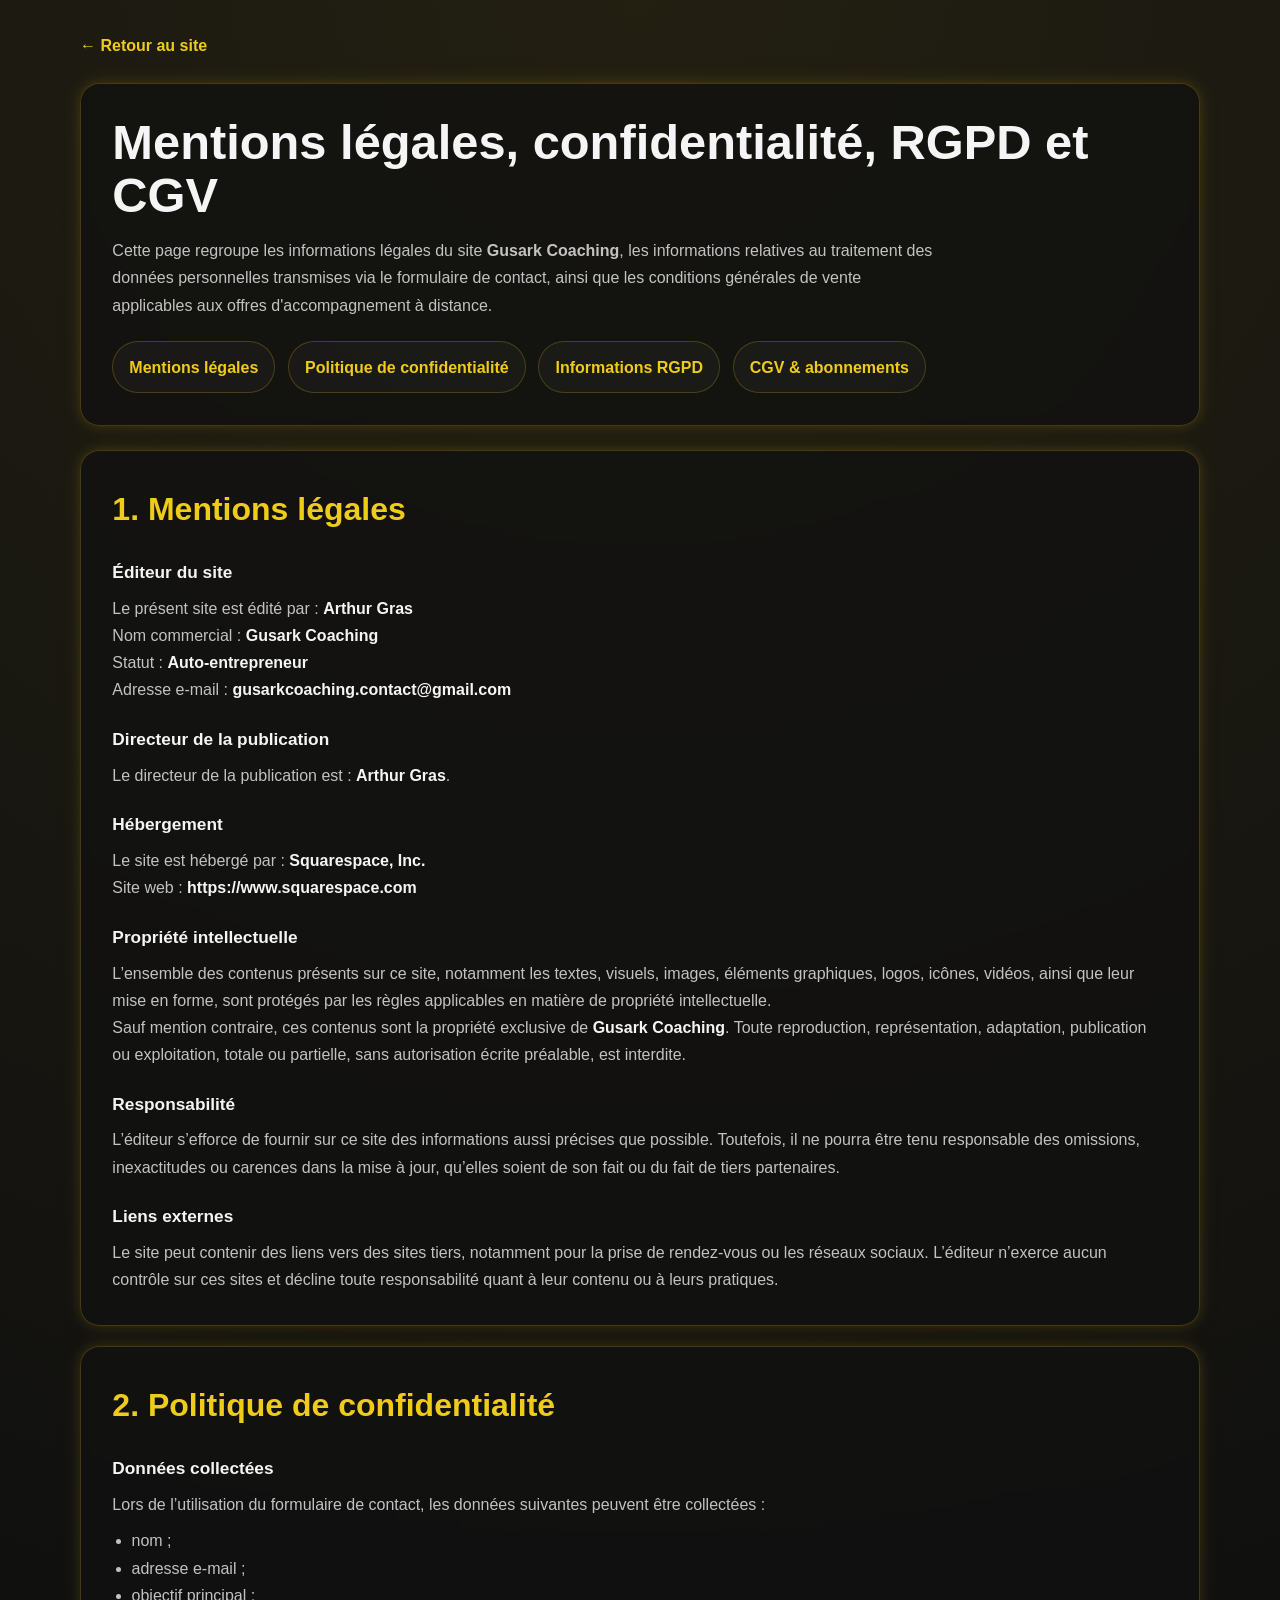
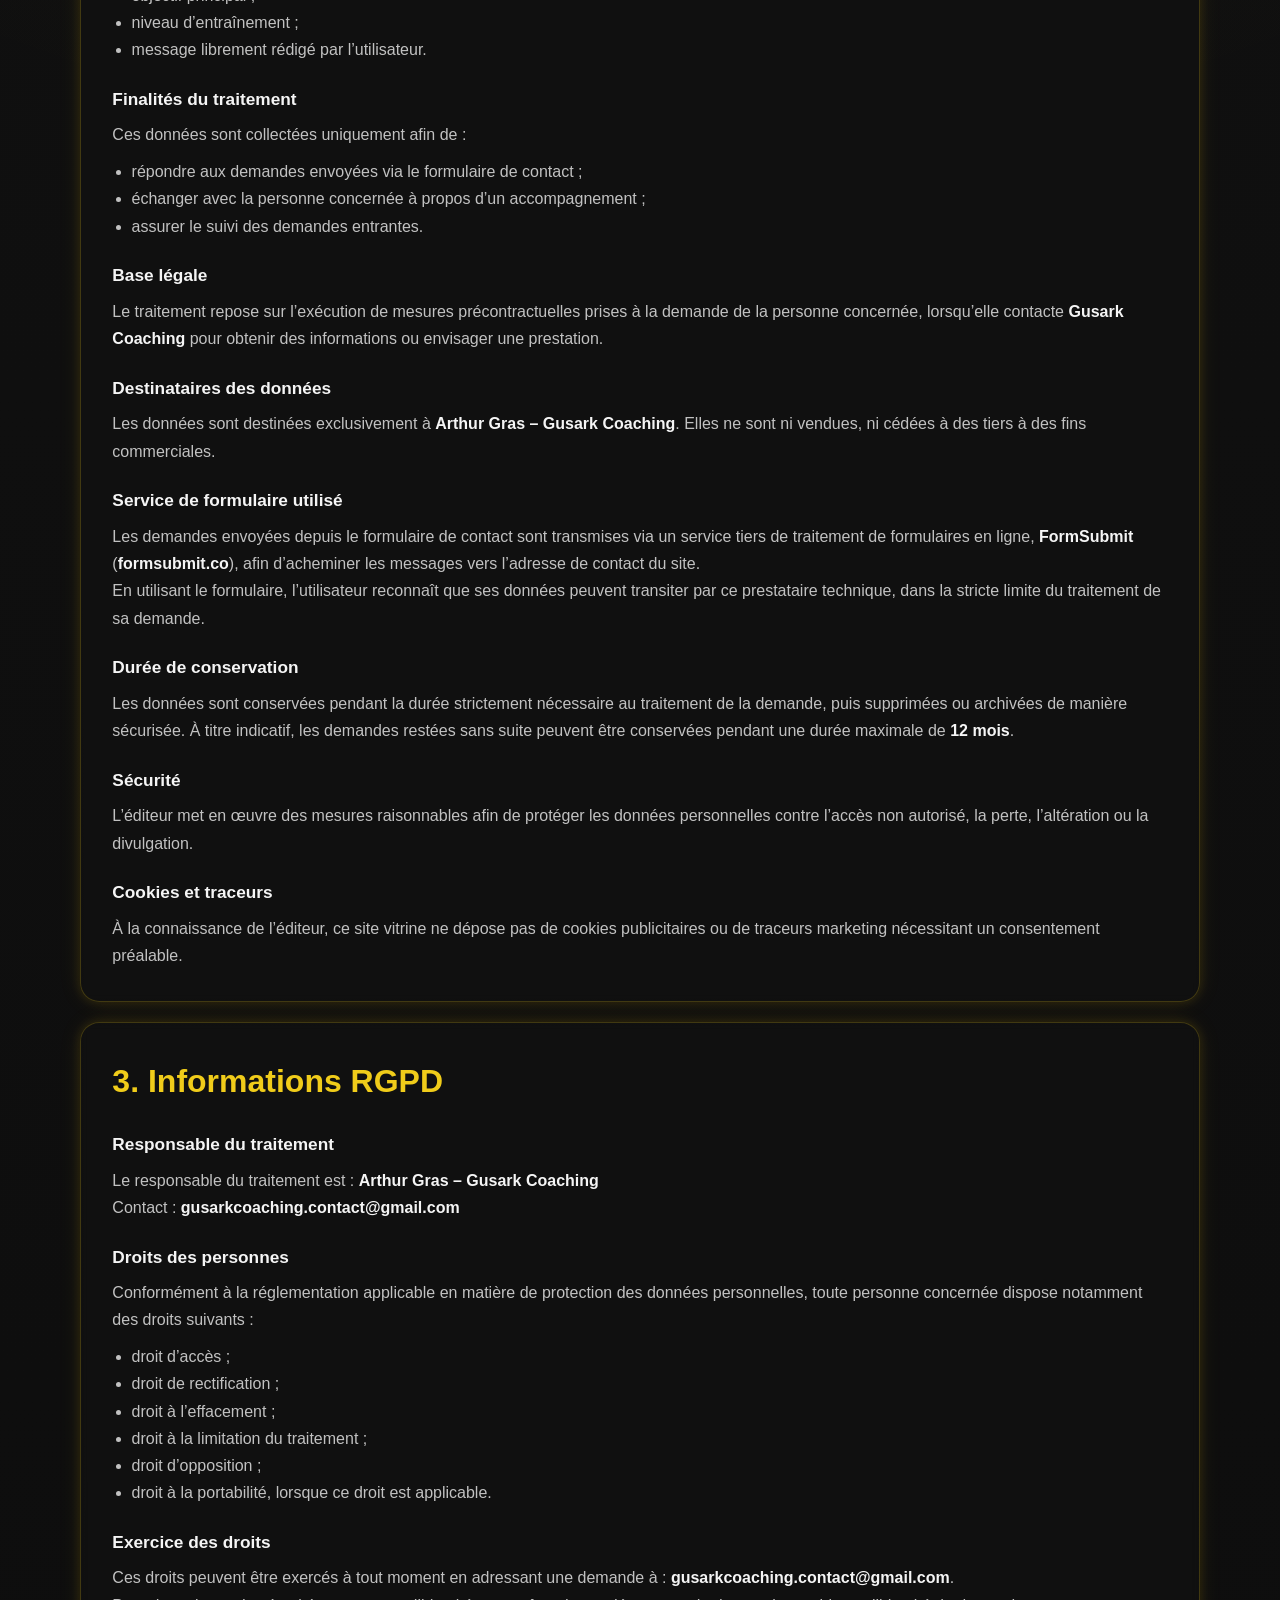
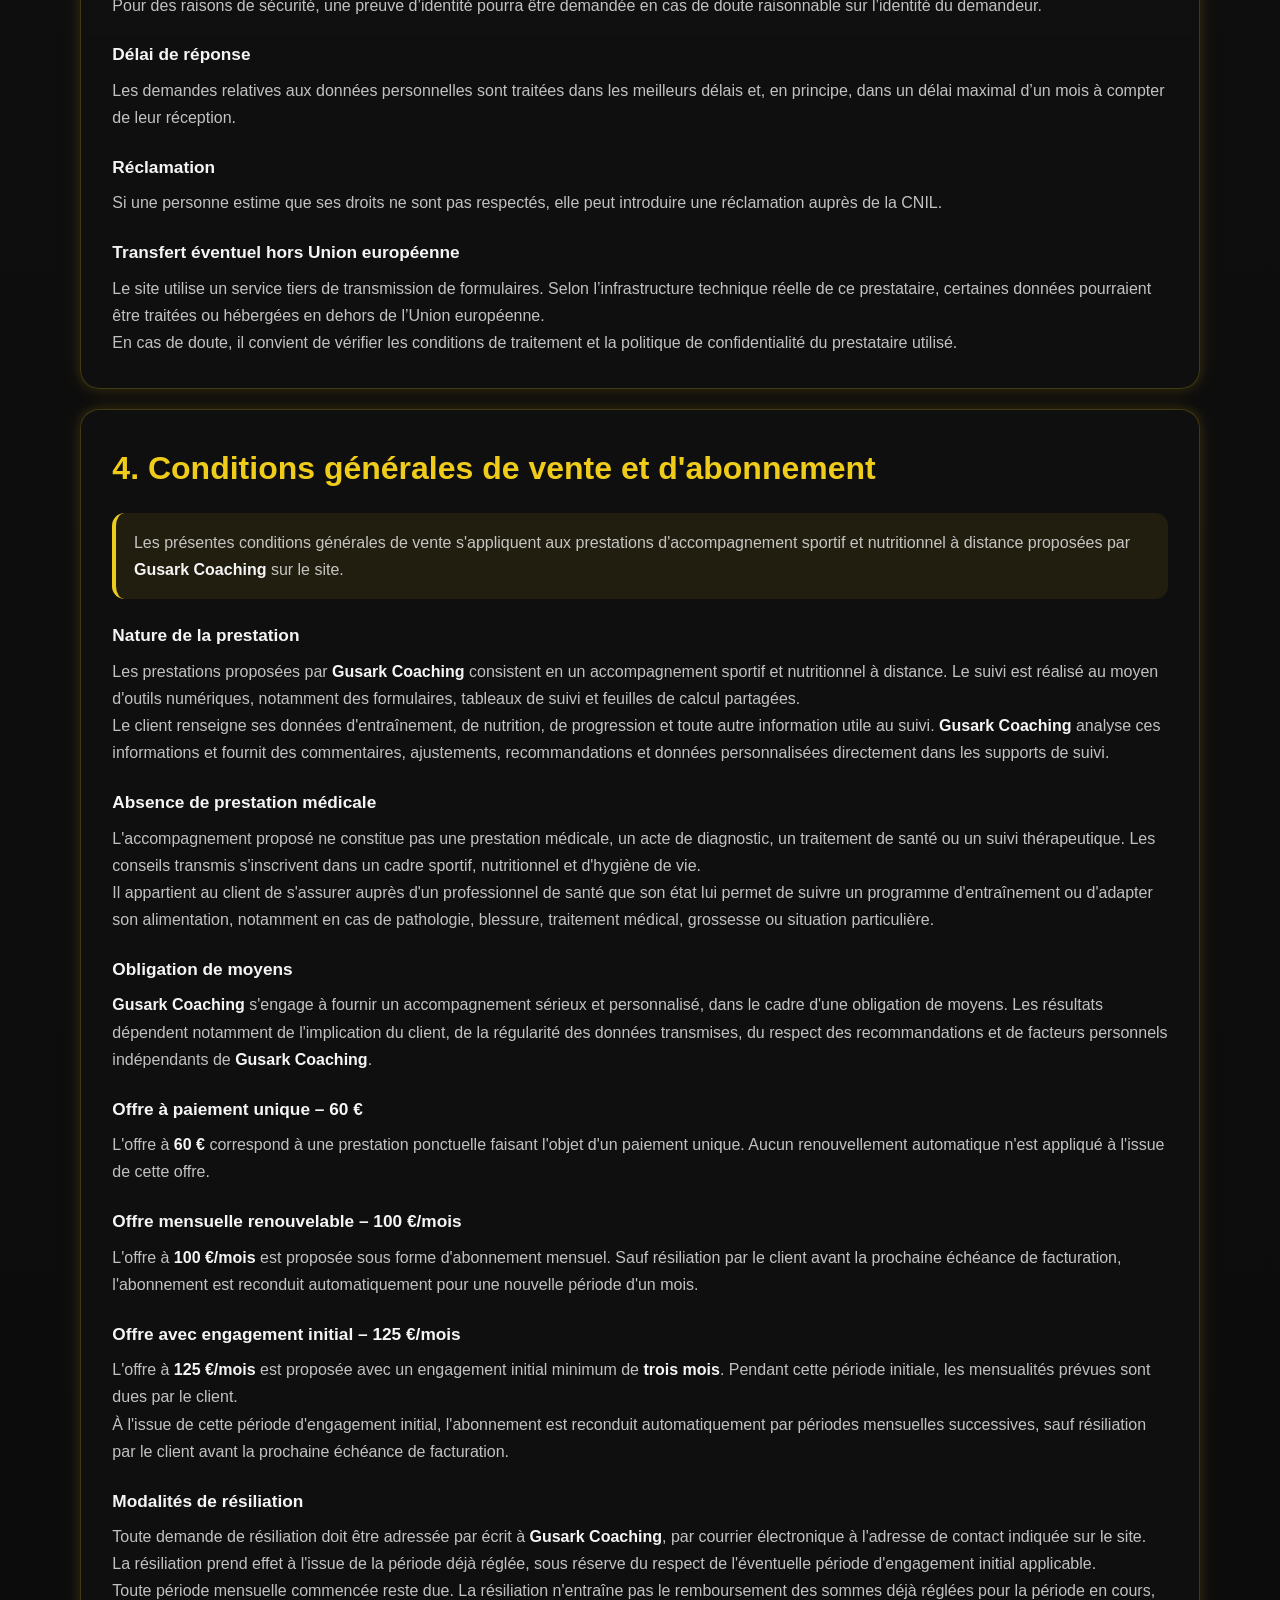
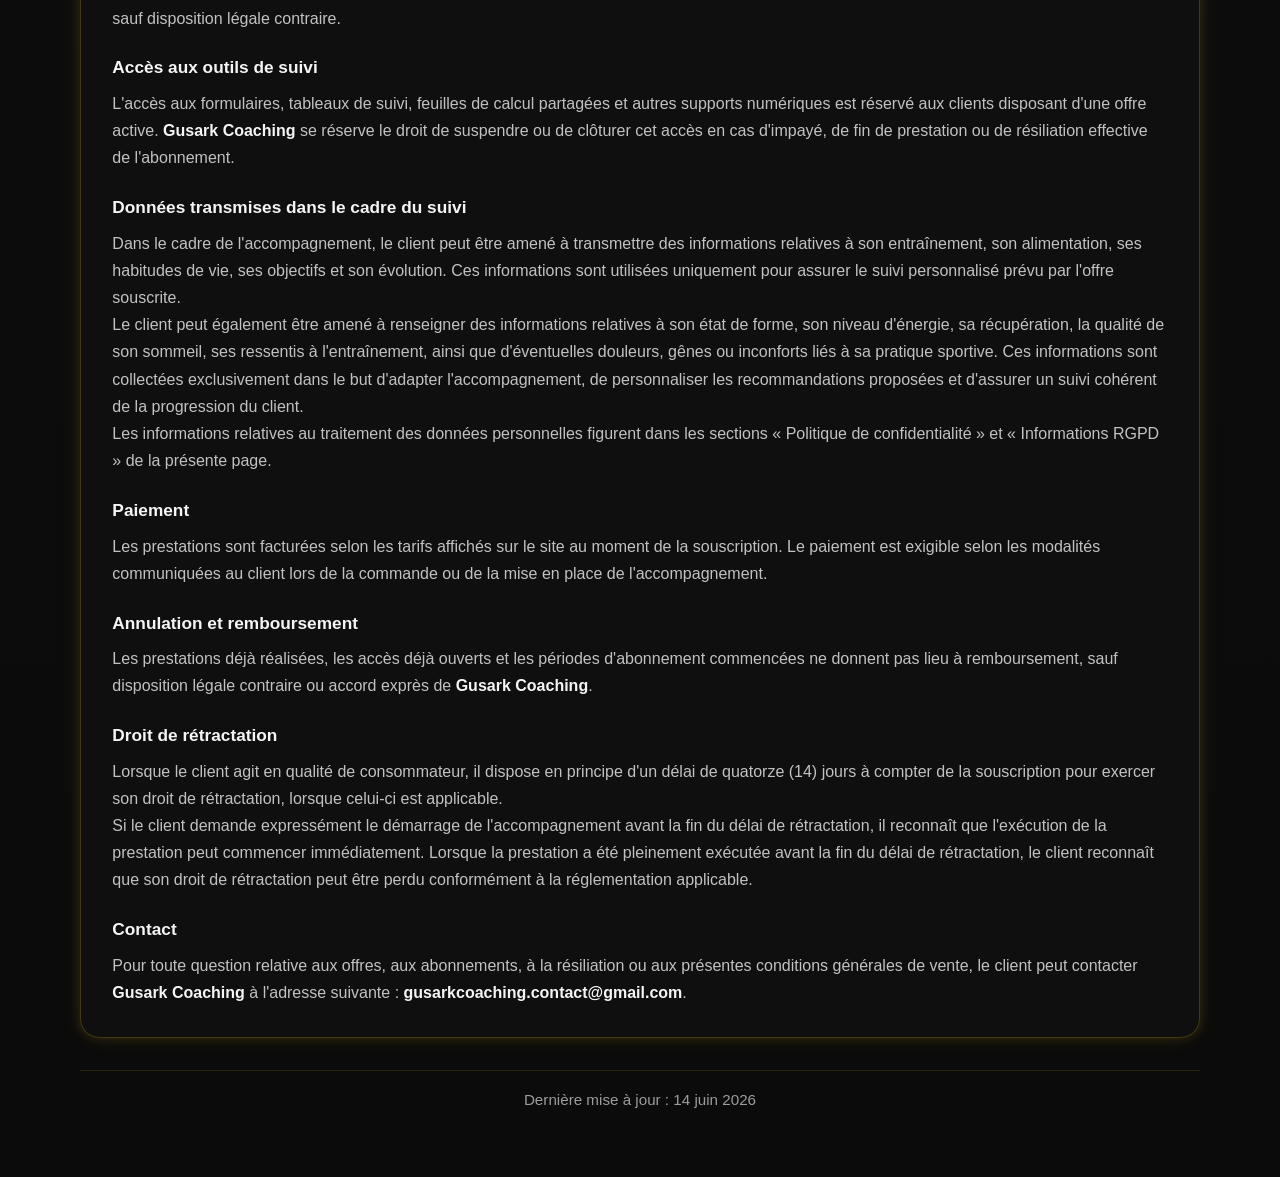
==== commit 072c4772: "Ajustement des RGPD pour appli suivi" ====
--- a/rgpd.html
+++ b/rgpd.html
@@ -506,12 +506,23 @@
       </p>
 
       <h3>Données transmises dans le cadre du suivi</h3>
+
       <p>
         Dans le cadre de l'accompagnement, le client peut être amené à transmettre des
         informations relatives à son entraînement, son alimentation, ses habitudes de vie,
         ses objectifs et son évolution. Ces informations sont utilisées uniquement pour
         assurer le suivi personnalisé prévu par l'offre souscrite.
       </p>
+
+      <p>
+        Le client peut également être amené à renseigner des informations relatives à son
+        état de forme, son niveau d'énergie, sa récupération, la qualité de son sommeil,
+        ses ressentis à l'entraînement, ainsi que d'éventuelles douleurs, gênes ou
+        inconforts liés à sa pratique sportive. Ces informations sont collectées
+        exclusivement dans le but d'adapter l'accompagnement, de personnaliser les
+        recommandations proposées et d'assurer un suivi cohérent de la progression du client.
+      </p>
+
       <p>
         Les informations relatives au traitement des données personnelles figurent dans
         les sections « Politique de confidentialité » et « Informations RGPD » de la présente page.
